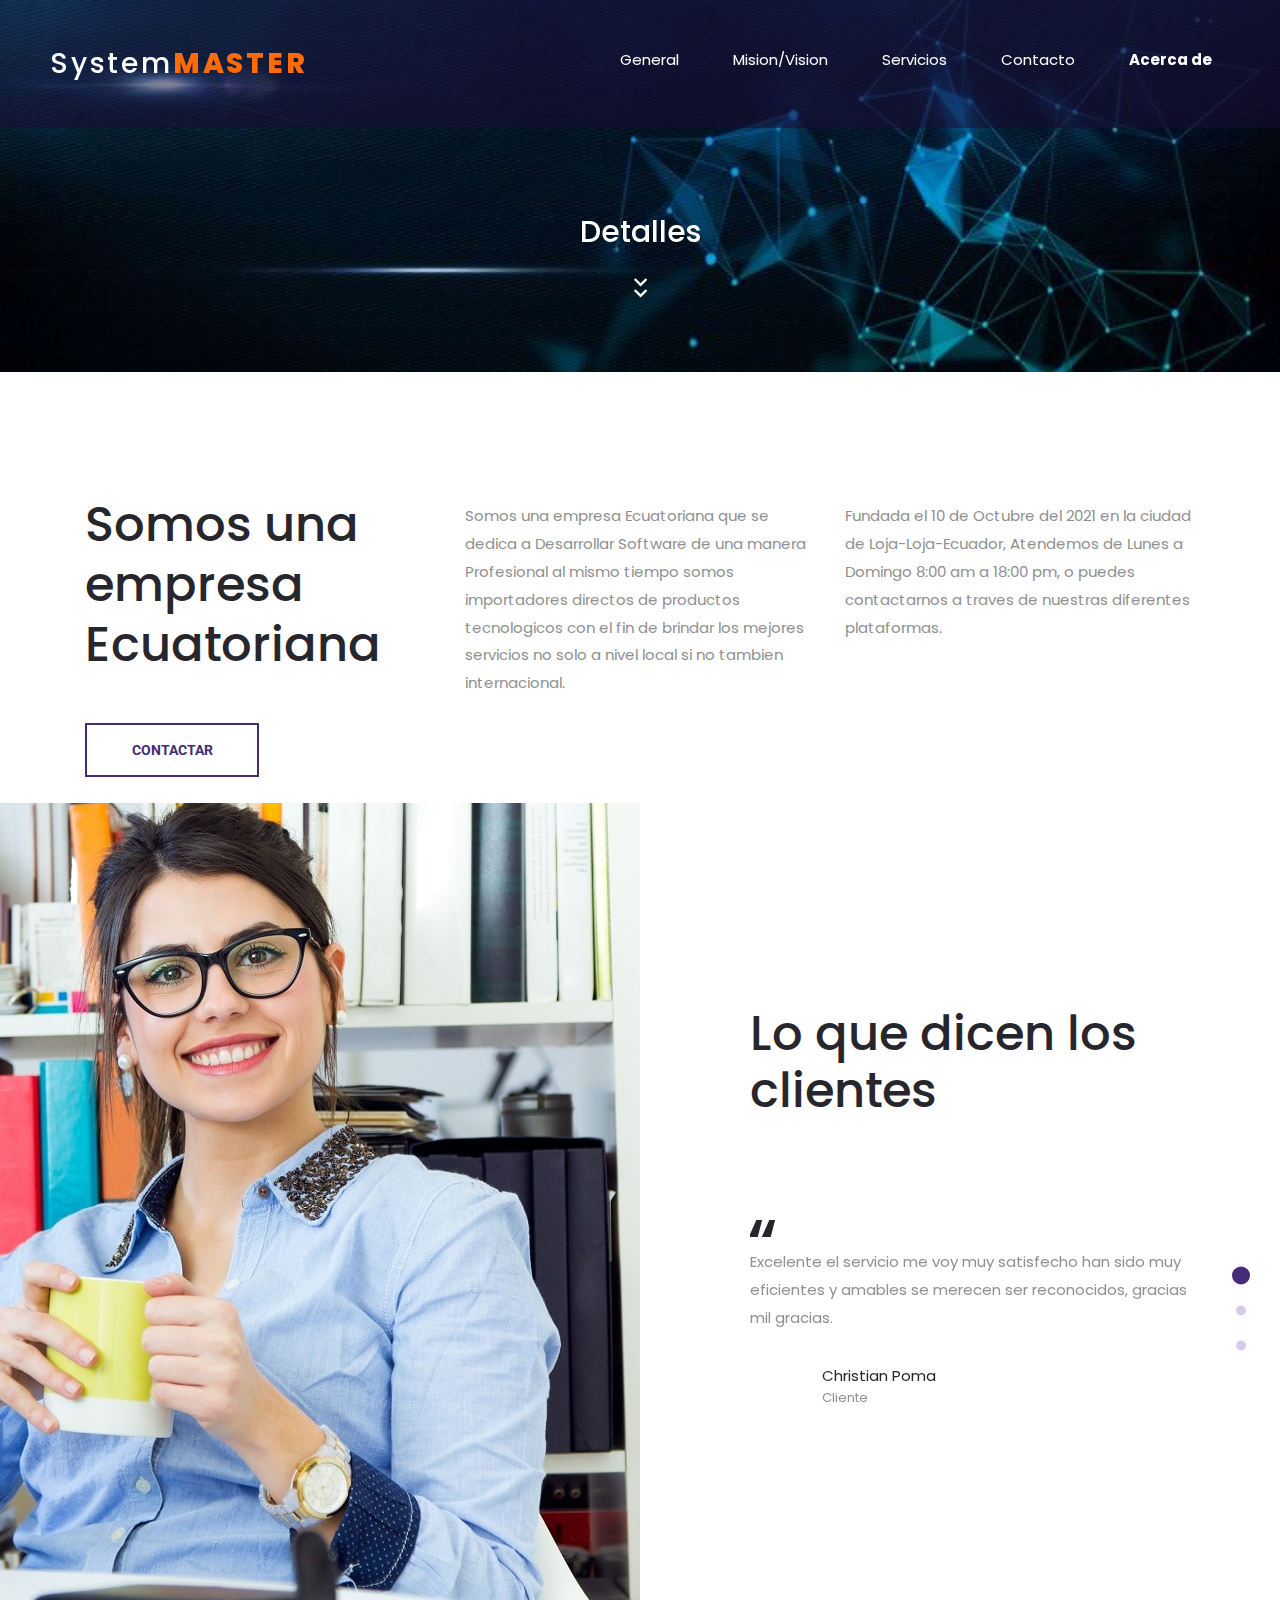
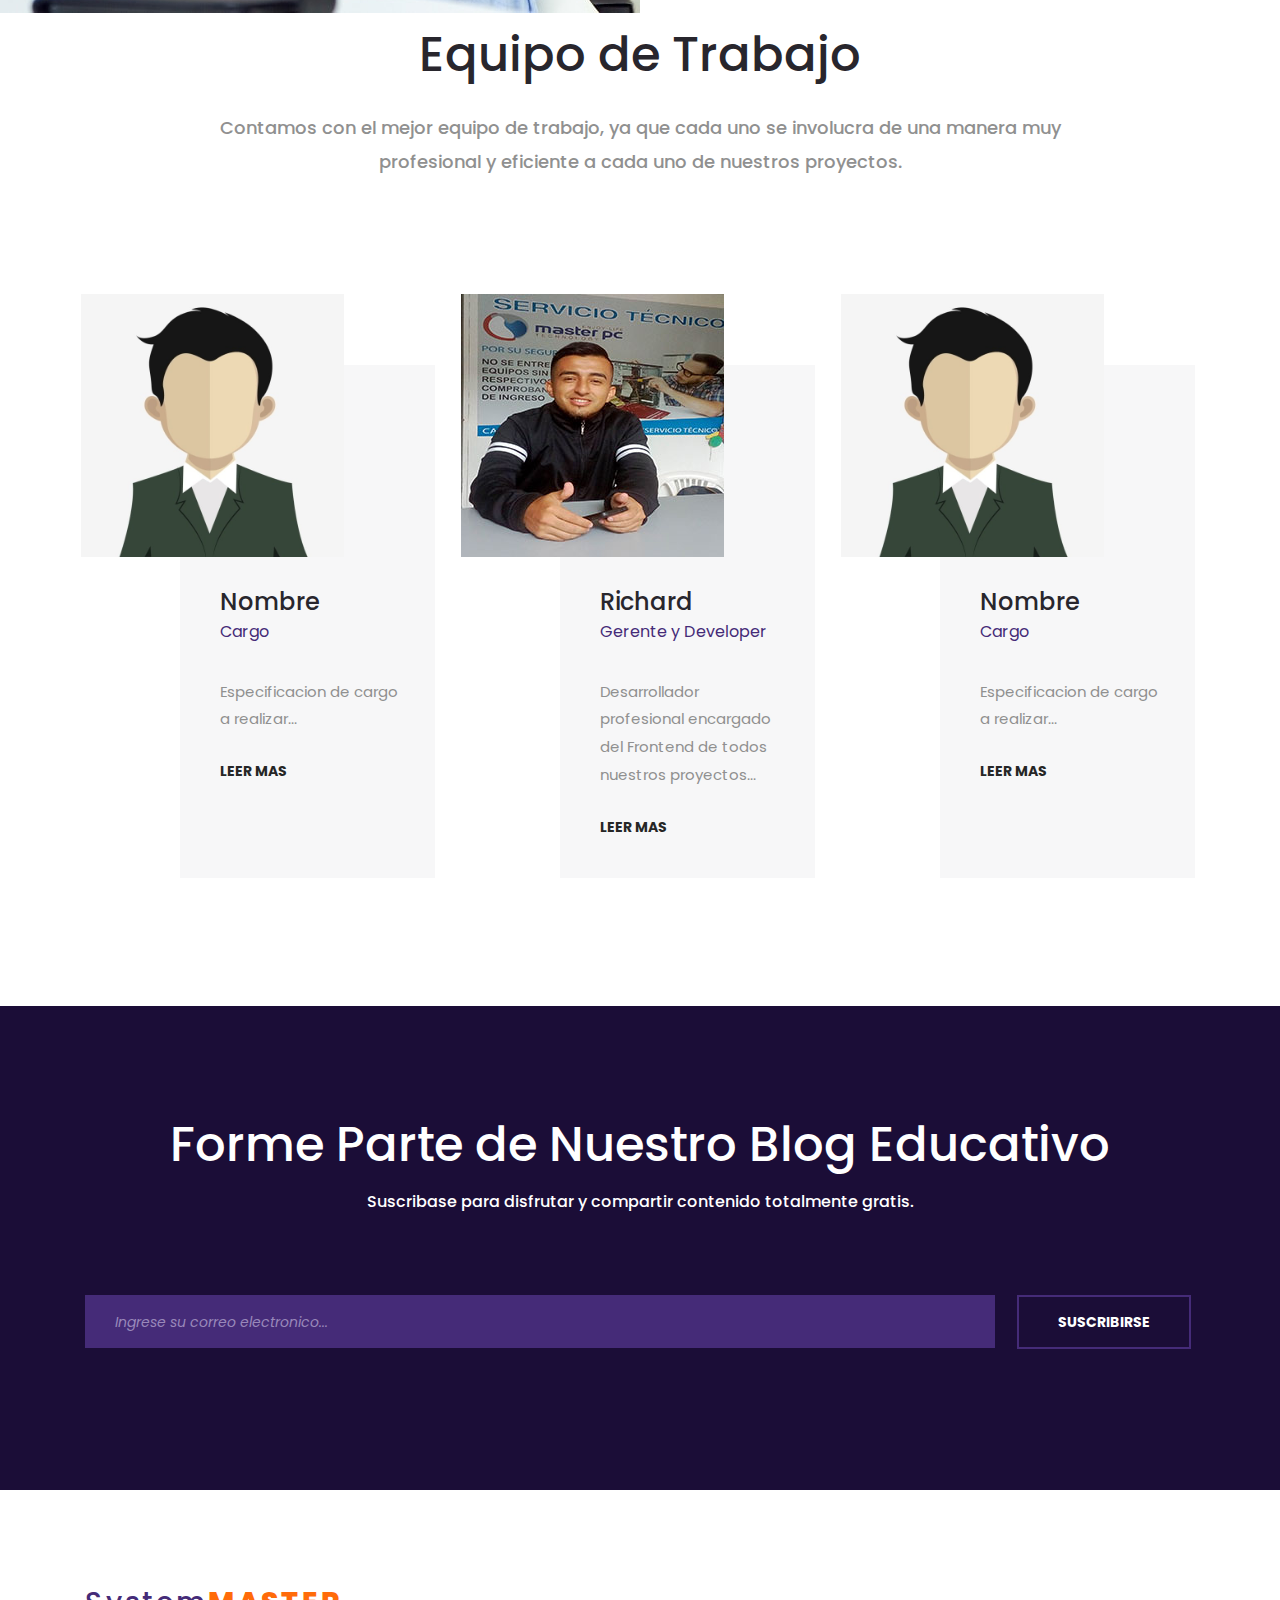
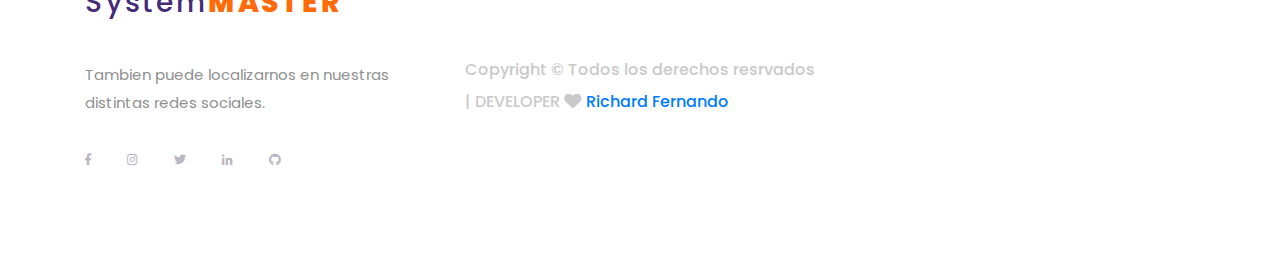
==== about.html @ 671b0fcb "Levantando el proyecto a GitHub" ====
<!DOCTYPE html>
<html lang="en">
<head>
<title>SystemMaster</title>
<meta charset="utf-8">
<meta http-equiv="X-UA-Compatible" content="IE=edge">
<meta name="description" content="SystemMaster">
<meta name="viewport" content="width=device-width, initial-scale=1">
<link rel="icon" type="image/png" href="images/iconoTitle.png" />
<link rel="stylesheet" type="text/css" href="librerias/bootstrap4/bootstrap.min.css">
<link href="plugins/fontawesome-free-5.0.1/css/fontawesome-all.css" rel="stylesheet" type="text/css">
<link rel="stylesheet" type="text/css" href="plugins/OwlCarousel2-2.2.1/owl.carousel.css">
<link rel="stylesheet" type="text/css" href="plugins/OwlCarousel2-2.2.1/owl.theme.default.css">
<link rel="stylesheet" type="text/css" href="plugins/OwlCarousel2-2.2.1/animate.css">
<link rel="stylesheet" type="text/css" href="plugins/slick-1.8.0/slick.css">
<link rel="stylesheet" type="text/css" href="css/about_styles.css">
<link rel="stylesheet" type="text/css" href="css/about_responsive.css">
</head>

<body>

<div class="super_container">
	
	<!-- Header -->

	<header class="header d-flex flex-row justify-content-end align-items-center trans_200">
		
		<!-- Logo -->
		<div class="logo mr-auto">
			<a href="#">System<span>Master</span></a>
		</div>

		<!-- Navigation -->
		<nav class="main_nav justify-self-end text-right">
			<ul>
				<li><a href="index.html">General</a></li>
				<li><a href="portfolio.html">Mision/Vision</a></li>
				<li><a href="services.html">Servicios</a></li>
				<li><a href="contact.html">Contacto</a></li>
				<li class="active"><a href="about.html">Acerca de</a></li>
			</ul>
		</nav>

		<!-- Hamburger -->
		<div class="hamburger_container bez_1">
			<i class="fas fa-bars trans_200"></i>
		</div>
		
	</header>

	<!-- Menu -->

	<div class="menu_container">
		<div class="menu menu_mm text-right">
			<div class="menu_close"><i class="far fa-times-circle trans_200"></i></div>
			<ul class="menu_mm">
				<li class="menu_mm"><a href="index.html">General</a></li>
				<li class="menu_mm"><a href="portfolio.html">Mision/Vision</a></li>
				<li class="menu_mm"><a href="services.html">Servicios</a></li>
				<li class="menu_mm"><a href="contact.html">Contacto</a></li>
				<li class="menu_mm active"><a href="about.html">Acerca de</a></li>
			</ul>
		</div>
	</div>

	<!-- Home -->

	<div class="home">
		<div class="home_background_container prlx_parent">
			<div class="home_background prlx" style="background-image:url(images/banner.jpg)"></div>
		</div>
		
		<div class="home_title">
			<h2>Detalles</h2>
			<div class="next_section_scroll">
				<div class="next_section nav_links" data-scroll-to=".icon_boxes">
					<i class="fas fa-chevron-down trans_200"></i>
					<i class="fas fa-chevron-down trans_200"></i>
				</div>
			</div>
		</div>
	
	</div>

	<!-- Icon Boxes -->

	<div class="icon_boxes">
		<div class="container">
			<div class="row">
				<div class="col-lg-4">
					<div class="icon_box_title">
						<h1>Somos una empresa Ecuatoriana</h1>
					</div>
					<div class="button icon_box_button trans_200">
						<a href="contact.html" class="trans_200">Contactar</a>
					</div>
				</div>

				<div class="col-lg-4 icon_box_col">

					<!-- Icon Box Item -->
					<div class="icon_box_paragraph">
						<p>Somos una empresa Ecuatoriana que se dedica a Desarrollar Software de una manera Profesional al mismo tiempo somos 
							importadores directos de productos tecnologicos con el fin de brindar los mejores servicios no solo a nivel
							local si no tambien internacional.</p>
					</div>

				</div>

				<div class="col-lg-4 icon_box_col">

					<!-- Icon Box Item -->
					<div class="icon_box_paragraph">
						<p>Fundada el 10 de Octubre del 2021 en la ciudad de Loja-Loja-Ecuador, Atendemos de Lunes a Domingo 8:00 am a 18:00 pm, 
							o puedes contactarnos a traves de nuestras diferentes plataformas.</p>
					</div>
					
				</div>
			</div>
		</div>
	</div>

	<!-- Vertical Slider Section -->

	<div class="v_slider_section">
		<div class="container fill_height">
			<div class="row fill_height">

				<div class="col-lg-6 v_slider_section_image">
					<div class="v_slider_image">
						<img src="images/Clientes.jpg" alt="">
					</div>
				</div>

				<div class="col-lg-5 offset-lg-1 v_slider_content d-flex flex-column justify-content-center">
					
					<!-- Testimonials Slider -->
					<div class="v_slider_title">
						<h1>Lo que dicen los clientes</h1>
					</div>

					<div class="v_slider_container">

						<!-- Vertical Slider -->
						<div class="v_slider">

							<!-- Vertical Slider Item -->
							<div class="v_slider_item">
								<span>“</span>
								<p>Excelente el servicio me voy muy satisfecho han sido muy eficientes y amables se merecen ser reconocidos, gracias mil gracias.</p>
								<div class="person d-flex flex-row">
									<div class="person_image">
										<img src="" alt="">
									</div>
									<div class="person_meta">
										<div class="person_name">Christian Poma</div>
										<div class="person_title">Cliente</div>
									</div>
								</div>
							</div>

							<!-- Vertical Slider Item -->
							<div class="v_slider_item">
								<span>“</span>
								<p>Muy buena la atencion les pongo un 10 ademas fueron muy rapidos en la entrega de mi software muchisimas gracias 
									y hasta una nueva oportunidad.</p>
								<div class="person d-flex flex-row">
									<div class="person_image">
										<img src="" alt="">
									</div>
									<div class="person_meta">
										<div class="person_name">Marco Antonio Villacis</div>
										<div class="person_title">Cliente</div>
									</div>
								</div>
							</div>

							<!-- Vertical Slider Item -->
							<div class="v_slider_item">
								<span>“</span>
								<p>Muy amables y super rapidos y sobre todo serios con gusto dejo este comentario ya que me voy my agradecido con su gerente propietario.</p>
								<div class="person d-flex flex-row">
									<div class="person_image">
										<img src="" alt="">
									</div>
									<div class="person_meta">
										<div class="person_name">Sebastian Ayora</div>
										<div class="person_title">Cliente</div>
									</div>
								</div>
							</div>
						</div>
					</div>
				</div>

			</div>
		</div>
	</div>

	<!-- Team -->

	<div class="team">
		<div class="container">
			<div class="row">
				<div class="col-lg-10 offset-lg-1 text-lg-center text-left team_title">
					<h1>Equipo de Trabajo</h1>
					<p>Contamos con el mejor equipo de trabajo, ya que cada uno se involucra de una manera muy profesional y eficiente a cada uno de nuestros proyectos.</p>
				</div>
			</div>
			<div class="row">
				
				<!-- Team Item -->
				<div class="col-xl-3 col-lg-4 offset-xl-1 team_col">
					<div class="team_container trans_200">
						<div class="team_member_image"><img src="images/integrantefaltante.jpg" alt=""></div>
						<div class="team_member_content">
							<div class="team_member_name">Nombre</div>
							<div class="team_member_title">Cargo</div>
							<p>Especificacion de cargo a realizar...</p>
							<div class="team_member_link"><a href="###">Leer Mas</a></div>
						</div>
					</div>
				</div>
				
				<!-- Team Item -->
				<div class="col-xl-3 col-lg-4 offset-xl-1 team_col">
					<div class="team_container trans_200">
						<div class="team_member_image"><img src="images/Gerente y Developer.jpg" alt="Richard"></div>
						<div class="team_member_content">
							<div class="team_member_name">Richard</div>
							<div class="team_member_title">Gerente y Developer</div>
							<p>Desarrollador profesional encargado del Frontend de todos nuestros proyectos...</p>
							<div class="team_member_link"><a href="https://blogrichardfernando.blogspot.com/p/blog-page.html" target="_blank">Leer Mas</a></div>
						</div>
					</div>
				</div>
				
				<!-- Team Item -->
				<div class="col-xl-3 col-lg-4 offset-xl-1 team_col">
					<div class="team_container trans_200">
						<div class="team_member_image"><img src="images/integrantefaltante.jpg" alt=""></div>
						<div class="team_member_content">
							<div class="team_member_name">Nombre</div>
							<div class="team_member_title">Cargo</div>
							<p>Especificacion de cargo a realizar...</p>
							<div class="team_member_link"><a href="###">Leer Mas</a></div>
						</div>
					</div>
				</div>
			</div>
		</div>
	</div>


	<!-- Newsletter -->

	<div class="newsletter">
		<div class="container">
			<div class="row">
				<div class="col text-lg-center text-left">
					<div class="newsletter_content">

						<!-- Newsletter Title -->
						<div class="newsletter_title">
							<h1>Forme Parte de Nuestro Blog Educativo</h1>
							<span>Suscribase para disfrutar y compartir contenido totalmente gratis.</span>
						</div>
						
						<!-- Newsletter Form -->
						<div class="newsletter_form_container">
							<form action="###">
								<div class="input-group">
									<input type="email" class="newsletter_email" placeholder="Ingrese su correo electronico..." required="required" data-error="Valid email address is required.">
									<button id="newsletter_form_submit" type="submit" class="button newsletter_submit_button trans_200" value="Submit">
										Suscribirse
									</button>
								</div>
									
							</form>
						</div>

					</div>
				</div>
			</div>
		</div>
	</div>
	<!-- Footer -->

	<footer class="footer">
		<div class="container">
			<div class="row">
				
				<div class="col-lg-4">

					<!-- Footer Intro -->
					<div class="footer_intro">

						<!-- Logo -->
						<div class="logo footer_logo">
							<a href="#">System<span>Master</span></a>
						</div>

						<p>Tambien puede localizarnos en nuestras distintas redes sociales.</p>
						
						<!-- Social -->
						<div class="footer_social">
							<ul>
								<li><a href="#"><i class="fab fa-facebook-f"></i></a></li>
								<li><a href="#"><i class="fab fa-instagram"></i></a></li>
								<li><a href="#"><i class="fab fa-twitter"></i></a></li>
								<li><a href="#"><i class="fab fa-linkedin-in"></i></a></li>
								<li><a href="#"><i class="fab fa-github"></i></a></li>
							</ul>
						</div>
					</div>

							<div class="row">
								<div class="col">
									<div class="footer_cr_2">
										Copyright &copy; Todos los derechos resrvados | DEVELOPER <i class="fa fa-heart" aria-hidden="true"></i> <a href="###">Richard Fernando</a>
									</div>
								</div>
							</div>
				</div>
				<div class="col-lg-4">				
					<!-- Copyright -->
					<div class="footer_cr">
						Copyright &copy; Todos los derechos resrvados | DEVELOPER <i class="fa fa-heart" aria-hidden="true"></i> <a href="###">Richard Fernando</a>
					</div>

				</div>
			</div>
		</div>
	</footer>


</div>

<script src="js/jquery-3.2.1.min.js"></script>
<script src="librerias/bootstrap4/popper.js"></script>
<script src="librerias/bootstrap4/bootstrap.min.js"></script>
<script src="plugins/greensock/TweenMax.min.js"></script>
<script src="plugins/greensock/TimelineMax.min.js"></script>
<script src="plugins/scrollmagic/ScrollMagic.min.js"></script>
<script src="plugins/greensock/animation.gsap.min.js"></script>
<script src="plugins/greensock/ScrollToPlugin.min.js"></script>
<script src="plugins/slick-1.8.0/slick.js"></script>
<script src="plugins/OwlCarousel2-2.2.1/owl.carousel.js"></script>
<script src="plugins/scrollTo/jquery.scrollTo.min.js"></script>
<script src="plugins/easing/easing.js"></script>
<script src="js/about_custom.js"></script>
</body>

</html>
---- css/about_styles.css ----
@charset "utf-8";
/* CSS Document */

/******************************

COLOR PALETTE




[Table of Contents]

1. Fonts
2. Body and some general stuff
3. Home
	3.1 Header
		3.1.1 Logo
		3.1.2 Main Navigation
		3.1.3 Search
		3.1.4 Hamburger
	3.2 Home Title
	3.3 Next Section Scroll
4. Menu
5. Icon Boxes
6. Vertical Slider Section
7. Team
8. Clients
9. Newsletter
10. Footer


******************************/

/***********
1. Fonts
***********/

@import url('https://fonts.googleapis.com/css?family=Poppins:300,400,500,600,700,800,900|Roboto:300,400,500,700,900');

/*********************************
2. Body and some general stuff
*********************************/

*
{
	margin: 0;
	padding: 0;
	-webkit-font-smoothing: antialiased;
	-webkit-text-shadow: rgba(0,0,0,.01) 0 0 1px;
	text-shadow: rgba(0,0,0,.01) 0 0 1px;
}
body
{
	font-family: 'Poppins', sans-serif;
	font-size: 15px;
	line-height: 2;
	font-weight: 400;
	background: #FFFFFF;
	color: #6e6e6e;
}
div
{
	display: block;
	position: relative;
	-webkit-box-sizing: border-box;
    -moz-box-sizing: border-box;
    box-sizing: border-box;
}
ul
{
	list-style: none;
	margin-bottom: 0px;
}
p
{
	font-family: 'Poppins', sans-serif;
	font-size: 15px;
	line-height: 1.86;
	font-weight: 400;
	color: #909090;
	-webkit-font-smoothing: antialiased;
	-webkit-text-shadow: rgba(0,0,0,.01) 0 0 1px;
	text-shadow: rgba(0,0,0,.01) 0 0 1px;
}
p a
{
	display: inline;
	position: relative;
	color: inherit;
	border-bottom: solid 1px #ffa07f;
	-webkit-transition: all 200ms ease;
	-moz-transition: all 200ms ease;
	-ms-transition: all 200ms ease;
	-o-transition: all 200ms ease;
	transition: all 200ms ease;
}
a, a:hover, a:visited, a:active, a:link
{
	text-decoration: none;
	-webkit-font-smoothing: antialiased;
	-webkit-text-shadow: rgba(0,0,0,.01) 0 0 1px;
	text-shadow: rgba(0,0,0,.01) 0 0 1px;
}
p a:active
{
	position: relative;
	color: #FF6347;
}
p a:hover
{
	color: #FFFFFF;
	background: #ffa07f;
}
p a:hover::after
{
	opacity: 0.2;
}
::selection
{
	background: #ffd9bf;
	color: #ff6b09;
}
p::selection
{
	background: #ffd9bf;
}
h1{font-size: 48px;}
h2{font-size: 24px;}
h3{font-size: 18px;}
h4{font-size: 14px;}
h5{font-size: 11px;}
h1, h2, h3, h4, h5, h6
{
	color: #28262d;
	-webkit-font-smoothing: antialiased;
	-webkit-text-shadow: rgba(0,0,0,.01) 0 0 1px;
	text-shadow: rgba(0,0,0,.01) 0 0 1px;
}
h1::selection, 
h2::selection, 
h3::selection, 
h4::selection, 
h5::selection, 
h6::selection
{
	
}
::-webkit-input-placeholder
{
	font-size: 14px !important;
	font-style: italic !important;
	font-weight: 400 !important;
	color: #9988ba !important;
}
:-moz-placeholder /* older Firefox*/
{
	font-size: 14px !important;
	font-style: italic !important;
	font-weight: 400 !important;
	color: #9988ba !important;
}
::-moz-placeholder /* Firefox 19+ */ 
{
	font-size: 14px !important;
	font-style: italic !important;
	font-weight: 400 !important;
	color: #9988ba !important;
} 
:-ms-input-placeholder
{ 
	font-size: 14px !important;
	font-style: italic !important;
	font-weight: 400 !important;
	color: #9988ba !important;
}
::input-placeholder
{
	font-size: 14px !important;
	font-style: italic !important;
	font-weight: 400 !important;
	color: #9988ba !important;
}
.form-control
{
	color: #db5246;
}
section
{
	display: block;
	position: relative;
	box-sizing: border-box;
}
.clear
{
	clear: both;
}
.clearfix::before, .clearfix::after
{
	content: "";
	display: table;
}
.clearfix::after
{
	clear: both;
}
.clearfix
{
	zoom: 1;
}
.float_left
{
	float: left;
}
.float_right
{
	float: right;
}
.trans_200
{
	-webkit-transition: all 200ms ease;
	-moz-transition: all 200ms ease;
	-ms-transition: all 200ms ease;
	-o-transition: all 200ms ease;
	transition: all 200ms ease;
}
.trans_300
{
	-webkit-transition: all 300ms ease;
	-moz-transition: all 300ms ease;
	-ms-transition: all 300ms ease;
	-o-transition: all 300ms ease;
	transition: all 300ms ease;
}
.trans_400
{
	-webkit-transition: all 400ms ease;
	-moz-transition: all 400ms ease;
	-ms-transition: all 400ms ease;
	-o-transition: all 400ms ease;
	transition: all 400ms ease;
}
.trans_500
{
	-webkit-transition: all 500ms ease;
	-moz-transition: all 500ms ease;
	-ms-transition: all 500ms ease;
	-o-transition: all 500ms ease;
	transition: all 500ms ease;
}
.bez_1
{
	-webkit-transition: all 0.3s cubic-bezier(0.7, 0, 0.3, 1);
	-moz-transition: all 0.3s cubic-bezier(0.7, 0, 0.3, 1);
	-ms-transition: all 0.3s cubic-bezier(0.7, 0, 0.3, 1);
	-o-transition: all 0.3s cubic-bezier(0.7, 0, 0.3, 1);
	transition: all 0.3s cubic-bezier(0.7, 0, 0.3, 1);
}
.fill_height
{
	height: 100%;
}
.super_container
{
	width: 100%;
	overflow: hidden;
}
.button
{
	display: inline-block;
	height: 54px;
	width: 174px;
	text-align: center;
	border: solid 2px #452b78;
	background: transparent;
}
.button a
{
	display: block;
	font-family: 'Roboto', sans-serif;
	font-size: 14px;
	font-weight: 700;
	line-height: 50px;
	text-transform: uppercase;
	color: #452b78;
}
.prlx_parent
{
	overflow: hidden;
}
.prlx
{
	height: 130% !important;
}

/*********************************
3. Home
*********************************/

.home
{
	width: 100%;
	height: 372px;
}
.home_background_container
{
	position: absolute;
	top: 0;
	left: 0;
	width: 100%;
	height: 100%;
}
.home_background
{
	width: 100%;
	height: 100%;
	background-repeat: no-repeat;
	background-size: cover;
	background-position: center center;
}

/*********************************
3.1 Header
*********************************/

.header
{
	position: fixed;
	top: 0;
	left: 0;
	width: 100%;
	height: 128px;
	background: rgba(27, 11, 51, 0.52);
	z-index: 10;
}
.header.scrolled
{
	height: 80px;
	background: rgba(27, 11, 51, 0.92);
}

/*********************************
3.1.1 Logo
*********************************/

.logo
{
	padding-left: 57px;
	flex-basis: 50%;
}
.logo a
{
	font-size: 36px;
	font-weight: 500;
	color: #fefefe;
	letter-spacing: 0.1em;
	line-height: 128px;
}
.logo a span
{
	font-weight: 800;
	color: #ff6b09;
	text-transform: uppercase;
}

/*********************************
3.1.2 Main Navigation
*********************************/

.main_nav
{
	flex-basis: 200%;
}
.main_nav ul
{
	display: inline-block;
	margin-right: 100px;
	-webkit-transform: translateY(-4px);
	-moz-transform: translateY(-4px);
	-ms-transform: translateY(-4px);
	-o-transform: translateY(-4px);
	transform: translateY(-4px);
}
.main_nav ul li
{
	display: inline-block;
	margin-right: 65px;
}
.main_nav ul li:last-child
{
	margin-right: 0px;
}
.main_nav ul li a
{
	display: block;
	font-size: 15px;
	font-weight: 400;
	line-height: 40.51px;
	color: #FFFFFF;
}
.main_nav ul li.active a
{
	font-weight: 700;
}

/*********************************
3.1.3 Search
*********************************/

.search
{
	display: inline-block;
	margin-right: 49px;
	width: 237px;
	height: 100%;
}
.search_content
{
	width: 100%;
	height: 100%;
}
.search_button
{
	width: 40px;
	height: 40px;
	background: transparent;
	cursor: pointer;
}
.search_button:active
{
	background: #301b54;
}
.search_form
{
	position: absolute;
	right: 0;
	top: 90px;
	width: 237px;
	height: 40px;
	visibility: hidden;
	opacity: 0;
}
.search_form.active
{
	top: 75px;
	visibility: visible;
	opacity: 1;
}
.search_input
{
	width: 100%;
	height: 100%;
	background: #FFFFFF;
	color: #1b0b32;
	padding-left: 20px;
	outline: none !important;
	border: none !important;
	box-shadow: 0px 8px 20px rgba(0,0,0,0.15);
}

/*********************************
3.1.4 Hamburger
*********************************/

.hamburger_container
{
	display: none;
	cursor: pointer;
	margin-right: 40px;
	flex-basis: 40px;
	text-align: right;
}
.hamburger_container i
{
	font-size: 24px;
	padding: 10px;
	color: #FFFFFF;
}
.hamburger_container:hover i
{
	color: #ff6b09;
}

/*********************************
3.2 Home Title
*********************************/

.home_title
{
	position: absolute;
	bottom: 61px;
	left: 50%;
	-webkit-transform: translateX(-50%);
	-moz-transform: translateX(-50%);
	-ms-transform: translateX(-50%);
	-o-transform: translateX(-50%);
	transform: translateX(-50%);
	text-align: center;
}
.home_title h2
{
	font-size: 30px;
	font-weight: 500;
	color: #FFFFFF;
	margin-bottom: 15px;
}

/*********************************
3.3 Next Section Scroll
*********************************/

.next_section_scroll
{
	cursor: pointer;
	z-index: 10;
	padding: 10px;
}
.next_section i
{
	display: block;
	color: #FFFFFF;
}
.next_section i:first-child
{
	margin-bottom: -4px;
}
.next_section_scroll:hover i
{
	color: #ff6b09;
}

/*********************************
4. Menu
*********************************/

.menu_container
{
	position: fixed;
	top: 0;
	right: -400px;
	width: 400px;
	height: 100vh;
	background: #FFFFFF;
	z-index: 11;
	opacity: 0;
	-webkit-transition: all 0.3s cubic-bezier(0.7, 0, 0.3, 1);
	-moz-transition: all 0.3s cubic-bezier(0.7, 0, 0.3, 1);
	-ms-transition: all 0.3s cubic-bezier(0.7, 0, 0.3, 1);
	-o-transition: all 0.3s cubic-bezier(0.7, 0, 0.3, 1);
	transition: all 0.3s cubic-bezier(0.7, 0, 0.3, 1);
}
.menu_container.active
{
	right: 0;
	opacity: 1;
}
.menu
{
	width: 100%;
	height: 100%;
}
.menu_close
{
	position: absolute;
	top: 50px;
	right: 30px;
	cursor: pointer;
}
.menu_close i
{
	font-size: 28px;
}
.menu_close:hover i
{
	color: #ff6b09;
}
.menu ul
{
	padding-top: 115px;
	padding-right: 50px;
}
.menu ul li
{
	position: relative;
}
.menu ul li::after
{
	display: block;
	position: absolute;
	top: 50%;
	-webkit-transform: translateY(-50%);
	-moz-transform: translateY(-50%);
	-ms-transform: translateY(-50%);
	-o-transform: translateY(-50%);
	transform: translateY(-50%);
	right: -10px;
	width: 5px;
	height: 5px;
	border-radius: 50%;
	background: #ff6b09;
	content: '';
}
.menu ul li.active a
{
	font-weight: 700;
}
.menu ul li a
{
	color: #000;
	-webkit-transition: all 200ms ease;
	-moz-transition: all 200ms ease;
	-ms-transition: all 200ms ease;
	-o-transition: all 200ms ease;
	transition: all 200ms ease;
}
.menu ul li a:hover
{
	color: #ff6b09;
}

/*********************************
5. Icon Boxes
*********************************/

.icon_boxes
{
	width: 100%;
	padding-top: 123px;
	padding-bottom: 129px;
}
.icon_box_title h1
{
	line-height: 1.25;
}
.icon_box_button
{
	margin-top: 40px;
}
.icon_box_button:hover
{
	background: #452b78;
}
.icon_box_button:hover a
{
	color: #FFFFFF;
}
.icon_box_col
{
	padding-top: 7px;
}
.icon_box_item
{
	margin-bottom: 63px;
}
.icon_box_item:last-child
{
	margin-bottom: 0px;
}
.icon_box_item h2
{
	margin-bottom: 21px;
}
.icon_box_item p
{
	margin-bottom: 0px;
}

/*********************************
6. Vertical Slider Section
*********************************/

.v_slider_section
{
	height: 604px;
}
.v_slider_image
{
	position: absolute;
	top: 50%;
	-webkit-transform: translateY(-50%);
	-moz-transform: translateY(-50%);
	-ms-transform: translateY(-50%);
	-o-transform: translateY(-50%);
	transform: translateY(-50%);
	right: 0;
}
.v_slider_title
{
	margin-bottom: 81px;
}
.v_slider_item
{
	border: none !important;
}
.v_slider_item span
{
	display: block;
	font-size: 72px;
	font-weight: 500;
	color: #28262d;
	line-height: 1;
	margin-bottom: -33px;
	margin-left: -3px;
}
.v_slider_item:focus
{
	outline: none !important;
	border: none !important;
}
.v_slider_item h1
{
	line-height: 52px;
}
.v_slider_item h1:last-of-type
{
	margin-bottom: 81px;
}
.person
{
	margin-top: 35px;
}
.person_image
{
	width: 44px;
	height: 44px;
}
.person_image img
{
	width: 100%;
}
.person_meta
{
	padding-left: 28px;
}
.person_name
{
	font-size: 15px;
	color: #28262d;
	margin-top: -5px;
	margin-bottom: -6px;
}
.person_title
{
	font-size: 13px;
	color: #909090;
}
.v_slider .slick-dots
{
	position: absolute;
	top: 50%;
	right: -145px;
	-webkit-transform: translateY(-50%);
	-moz-transform: translateY(-50%);
	-ms-transform: translateY(-50%);
	-o-transform: translateY(-50%);
	transform: translateY(-50%);
	display: -webkit-box;
	display: -moz-box;
	display: -ms-flexbox;
	display: -webkit-flex;
	display: flex;
	flex-direction: column;
	justify-content: space-around;
	align-items: center;
}
.v_slider .slick-dots
{
	width: 18px;
}
.v_slider .slick-dots li
{
	display: -webkit-box;
	display: -moz-box;
	display: -ms-flexbox;
	display: -webkit-flex;
	display: flex;
	flex-direction: column;
	justify-content: space-around;
	align-items: center;
	height: 35px;
}
.v_slider .slick-dots li.slick-active
{
	
}
.v_slider .slick-dots li button
{
	width: 10px;
	height: 10px;
	border-radius: 50%;
	border: none;
	text-indent: -9999px;
	cursor: pointer;
	background: #d6cbed;
	-webkit-transition: all 200ms ease;
	-moz-transition: all 200ms ease;
	-ms-transition: all 200ms ease;
	-o-transition: all 200ms ease;
	transition: all 200ms ease;
}
.v_slider .slick-dots li button:focus,
.v_slider .slick-dots li button:active
{
	outline: none !important;
	border: none !important;
}
.v_slider .slick-dots li.slick-active button
{
	width: 18px;
	height: 18px;
	background: #452b78;
}

/*********************************
7. Team
*********************************/

.team
{
	padding-top: 116px;
	padding-bottom: 128px;
}
.team_title
{
	margin-bottom: 186px;
}
.team_title h1
{
	margin-bottom: 27px;
}
.team_title p
{
	font-size: 18px;
	font-weight: 500;
	line-height: 1.888;
	margin-bottom: 0px;
}
.team_container
{
	height: 513px;
	background: #f7f7f8;
}
.team_container:hover
{
	background: #452b78;
}
.team_container:hover div,
.team_container:hover p,
.team_container:hover a
{
	color: #FFFFFF;
}
.team_member_image
{
	width: 263px;
	height: 263px;
}
.team_member_image img
{
	position: absolute;
	top: -71px;
	left: -99px;
	width: 100%;
	height: auto;
}
.team_member_content
{
	padding-left: 40px;
	padding-right: 30px;
	margin-top: -50px;
}
.team_member_name
{
	font-size: 24px;
	font-weight: 500;
	color: #28262d;
	margin-bottom: -10px;
}
.team_member_title
{
	font-size: 16px;
	font-weight: 400;
	color: #452b78;
	margin-bottom: 30px;
}
.team_container p
{
	margin-bottom: 23px;
}
.team_member_link a
{
	font-size: 14px;
	font-weight: 700;
	text-transform: uppercase;
	color: #262626;
}

/*********************************
8. Clients
*********************************/

.clients
{
	width: 100%;
	padding-bottom: 52px;
}
.clients_slider
{
	height: 187px;
}
.clients_item
{
	padding-left: 10%;
	padding-right: 10%;
}
.client_item_background
{
	display: -webkit-box;
	display: -moz-box;
	display: -ms-flexbox;
	display: -webkit-flex;
	display: flex;
	flex-direction: column;
	justify-content: center;
	align-items: center;
	height: 100%;
	margin: 0 auto;
}
.clients_item img
{
	margin: 0 auto;
}
.clients_item:hover .client_item_background
{
	background: #452b78;
}
.clients_item:hover img
{
	-webkit-filter: brightness(200%);
	filter: brightness(200%);
}
.owl-carousel .owl-item img
{
	width: auto !important;
}

/*********************************
9. Newsletter
*********************************/

.newsletter
{
	width: 100%;
	background: #1b0d37;
}
.newsletter_content
{
	padding-top: 110px;
	padding-bottom: 141px;
}
.newsletter_title
{

}
.newsletter_title h1
{
	color: #FFFFFF;
	margin-bottom: 13px;
}
.newsletter_title span
{
	font-size: 16px;
	font-weight: 500;
	color: #FFFFFF;
}
.newsletter_form_container
{
	text-align: left;
	margin-top: 77px;
}
.newsletter_email
{
	height: 53px;
	background: #452b78;
	border: none;
	padding-left: 30px;
	width: calc(100% - 174px - 26px);
	margin-right: 22px;
	color: #FFFFFF;
}
.newsletter_email:focus
{
	outline: none;
	border: none;
}
.newsletter_submit_button
{
	cursor: pointer;
	text-transform: uppercase;
	color: #FFFFFF;
	font-size: 14px;
	font-weight: 700;
}
.newsletter_submit_button:hover
{
	background: #452b78;
}
.newsletter_submit_button:focus
{
	outline: none;
	border: none;
}

/*********************************
10. Footer
*********************************/

.footer
{
	padding-top: 99px;
	padding-bottom: 82px;
}
.footer_logo
{
	padding-left: 0px;
	margin-bottom: 39px;
}
.footer_logo a
{
	color: #452b78;
	line-height: 1;
}
.footer_intro p
{
	margin-bottom: 0px;
}
.footer_social
{
	margin-top: 27px;
}
.footer_social ul
{
	display: inline-block;
	margin-left: -5px;
}
.footer_social ul li
{
	display: inline-block;
	margin-right: 22px;
}
.footer_social ul li a
{
	padding: 5px;
}
.footer_social ul li a i
{
	font-size: 12px;
	color: #bab6c3;
}
.footer_social ul li a:hover i
{
	color: #1b0d37;
}
.footer_cr
{
	font-size: 16px;
	font-weight: 500;
	color: #cacaca;
	margin-top: 65px;
}
.footer_cr_2
{
	display: none;
	font-size: 16px;
	font-weight: 500;
	color: #cacaca;
	margin-top: 65px;
}
.footer_col
{
	margin-bottom: 27px;
}
.footer_col:last-child
{
	margin-bottom: 0px;
}
.footer_col_title
{
	font-size: 18px;
	font-weight: 500;
	color: #28262d;
	margin-bottom: 9px;
}
.footer_col ul li
{
	margin-bottom: 4px;
}
.footer_col ul li a
{
	font-size: 16px;
	font-weight: 500;
	color: #909090;
	-webkit-transition: all 200ms ease;
	-moz-transition: all 200ms ease;
	-ms-transition: all 200ms ease;
	-o-transition: all 200ms ease;
	transition: all 200ms ease;
}
.footer_col ul li a:hover
{
	color: #28262d;
}
---- css/about_responsive.css ----
@charset "utf-8";
/* CSS Document */

/******************************

[Table of Contents]

1. 1600px
2. 1440px
3. 1280px
4. 1199px
5. 1024px
6. 991px
7. 959px
8. 880px
9. 768px
10. 767px
11. 539px
12. 479px
13. 400px

******************************/


@media only screen and (max-width: 1600px)
{
	
}

/************
2. 1440px
************/

@media only screen and (max-width: 1440px)
{
	.main_nav ul
	{
		margin-right: 80px;
	}
	.main_nav ul li
	{
		margin-right: 50px;
	}
	.v_slider .slick-dots
	{
		right: -55px;
	}
}

/************
3. 1380px
************/

@media only screen and (max-width: 1380px)
{
	
}

/************
3. 1280px
************/

@media only screen and (max-width: 1280px)
{
	.hero_side_text_container
	{
		display: none;
	}
	.logo
	{
		padding-left: 50px;
	}
	.logo a
	{
		font-size: 28px;
	}
	.search
	{
		width: auto;
		margin-right: 40px;
	}
	.main_nav ul
	{
		margin-right: 68px;
	}
	.hero_slider_nav_right
	{
		display: block;
	}
	.next_section_scroll
	{
		display: block;
	}
	.footer_logo
	{
		padding-left: 0px;
	}
}

/************
4. 1199px
************/

@media only screen and (max-width: 1199px)
{
	.team_container
	{
		height: auto;
		padding-bottom: 38px;
	}
	.team_title
	{
		margin-bottom: 115px;
	}
	.team_member_image
	{
		width: 100%;
		height: auto;
	}
	.team_member_image img
	{
		position: relative;
		top: auto;
		left: auto;
	}
	.team_member_content
	{
		margin-top: 20px;
	}
}

/************
4. 1100px
************/

@media only screen and (max-width: 1100px)
{
	.v_slider .slick-dots
	{
		right: -15px;
	}
}

/************
5. 1024px
************/

@media only screen and (max-width: 1024px)
{
	
}

/************
6. 991px
************/

@media only screen and (max-width: 991px)
{
	.main_nav
	{
		display: none;
	}
	.icon_box_col:first-child
	{
		padding-top: 0px;
		margin-top: 63px;
	}
	.icon_box_button
	{
		margin-bottom: 30px;
	}
	.hamburger_container
	{
		display: inline-block;
	}
	.v_slider_section
	{
		height: auto;
		padding-top: 0px;
	}
	.v_slider .slick-dots
	{
		right: 0px;
	}
	.v_slider_item
	{
		padding-right: 100px;
	}
	.v_slider_image
	{
		position: relative;
		top: auto;
		-webkit-transform: transform: none;
		-moz-transform: transform: none;
		-ms-transform: transform: none;
		-o-transform: transform: none;
		transform: none;
		right: auto;
	}
	.v_slider_image img
	{
		width: 100%;
	}
	.v_slider_content
	{
		margin-top: 86px;
	}
	.team_title
	{
		margin-bottom: 105px;
	}
	.team_container
	{
		margin-bottom: 60px;
	}
	.team_member_image
	{
		width: 263px;
		height: auto;
	}
	.team_col:last-child .team_container
	{
		margin-bottom: 0px;
	}
	.newsletter_form_container
	{
		text-align: left;
		margin-top: 41px;
	}
	.footer_social
	{
		margin-bottom: 60px;
	}
	.footer_cr
	{
		display: none;
	}
	.footer_cr_2
	{
		display: block;
	}
}

/************
7. 959px
************/

@media only screen and (max-width: 959px)
{
	
}

/************
8. 880px
************/

@media only screen and (max-width: 880px)
{
	
}

/************
9. 768px
************/

@media only screen and (max-width: 768px)
{
	
}

/************
10. 767px
************/

@media only screen and (max-width: 767px)
{
	h1
	{
		font-size: 36px;
	}
	.logo
	{
		padding-left: 30px;
	}
	.v_slider_item h1
	{
		line-height: 1.083;
	}
	.v_slider_item h1:last-of-type
	{
		margin-bottom: 63px;
	}
	.person
	{
		margin-top: 52px;
	}
}

/************
11. 575px
************/

@media only screen and (max-width: 575px)
{
	.logo
	{
		padding-left: 15px;
	}
	.hamburger_container
	{
		margin-right: 5px;
	}
	.v_slider_item
	{
		padding-right: 0px;
	}
	.newsletter_email
	{
		padding-left: 15px;
	}
	.footer_col ul li a
	{
		font-size: 14px;
	}
	.footer_cr_2
	{
		font-size: 14px;
	}
}

/************
11. 539px
************/

@media only screen and (max-width: 539px)
{
	
}

/************
12. 480px
************/

@media only screen and (max-width: 480px)
{
	h1{font-size: 24px;}
	h2{font-size: 20px;}
	p{font-size: 13px;}
	.header
	{
		height: 68px;
	}
	.header.scrolled
	{
		height: 50px;
		background: rgba(27, 11, 51, 0.92);
	}
	.logo a
	{
		font-size: 18px;
	}
	.button
	{
		height: 40px;
		width: 140px;
		font-size: 11px;
		line-height: 37px;
	}
	.button a
	{
		font-size: 11px;
		line-height: 37px;
	}
	.icon_box_col
	{
		margin-top: 43px;
	}
	.icon_box_item
	{
		margin-bottom: 43px;
	}
	.icon_box_button
	{
		margin-top: 22px;
		margin-bottom: 20px;
	}
	.v_slider_item h1:last-of-type
	{
		margin-bottom: 40px;
	}
	.section_title span
	{
		font-size: 14px;
		margin-top: 22px;
	}
	.person_name
	{
		font-size: 13px;
	}
	.person_title
	{
		font-size: 11px;
	}
	.team_member_content
	{
		padding-left: 15px;
		padding-right: 15px;
	}
	.team_title p
	{
		font-size: 16px;
	}
	.team_member_name
	{
		font-size: 20px;
	}
	.team_member_title
	{
		font-size: 15px;
		margin-bottom: 14px;
	}
	.team_container p
	{
		margin-bottom: 13px;
	}
	.team_member_link a
	{
		font-size: 12px;
	}
	.newsletter_email
	{
		height: 40px;
		width: calc(100% - 140px - 26px);
	}
	.newsletter_submit_button
	{
		vertical-align: middle;
	}
	.newsletter_content
	{
		padding-bottom: 121px;
	}
	.newsletter_title h1
	{
		margin-bottom: 17px;
	}
	.newsletter_title span
	{
		display: block;
		font-size: 14px;
		line-height: 1.7;
	}
}

/************
13. 479px
************/

@media only screen and (max-width: 479px)
{
	
}

/************
14. 400px
************/

@media only screen and (max-width: 400px)
{
	
}
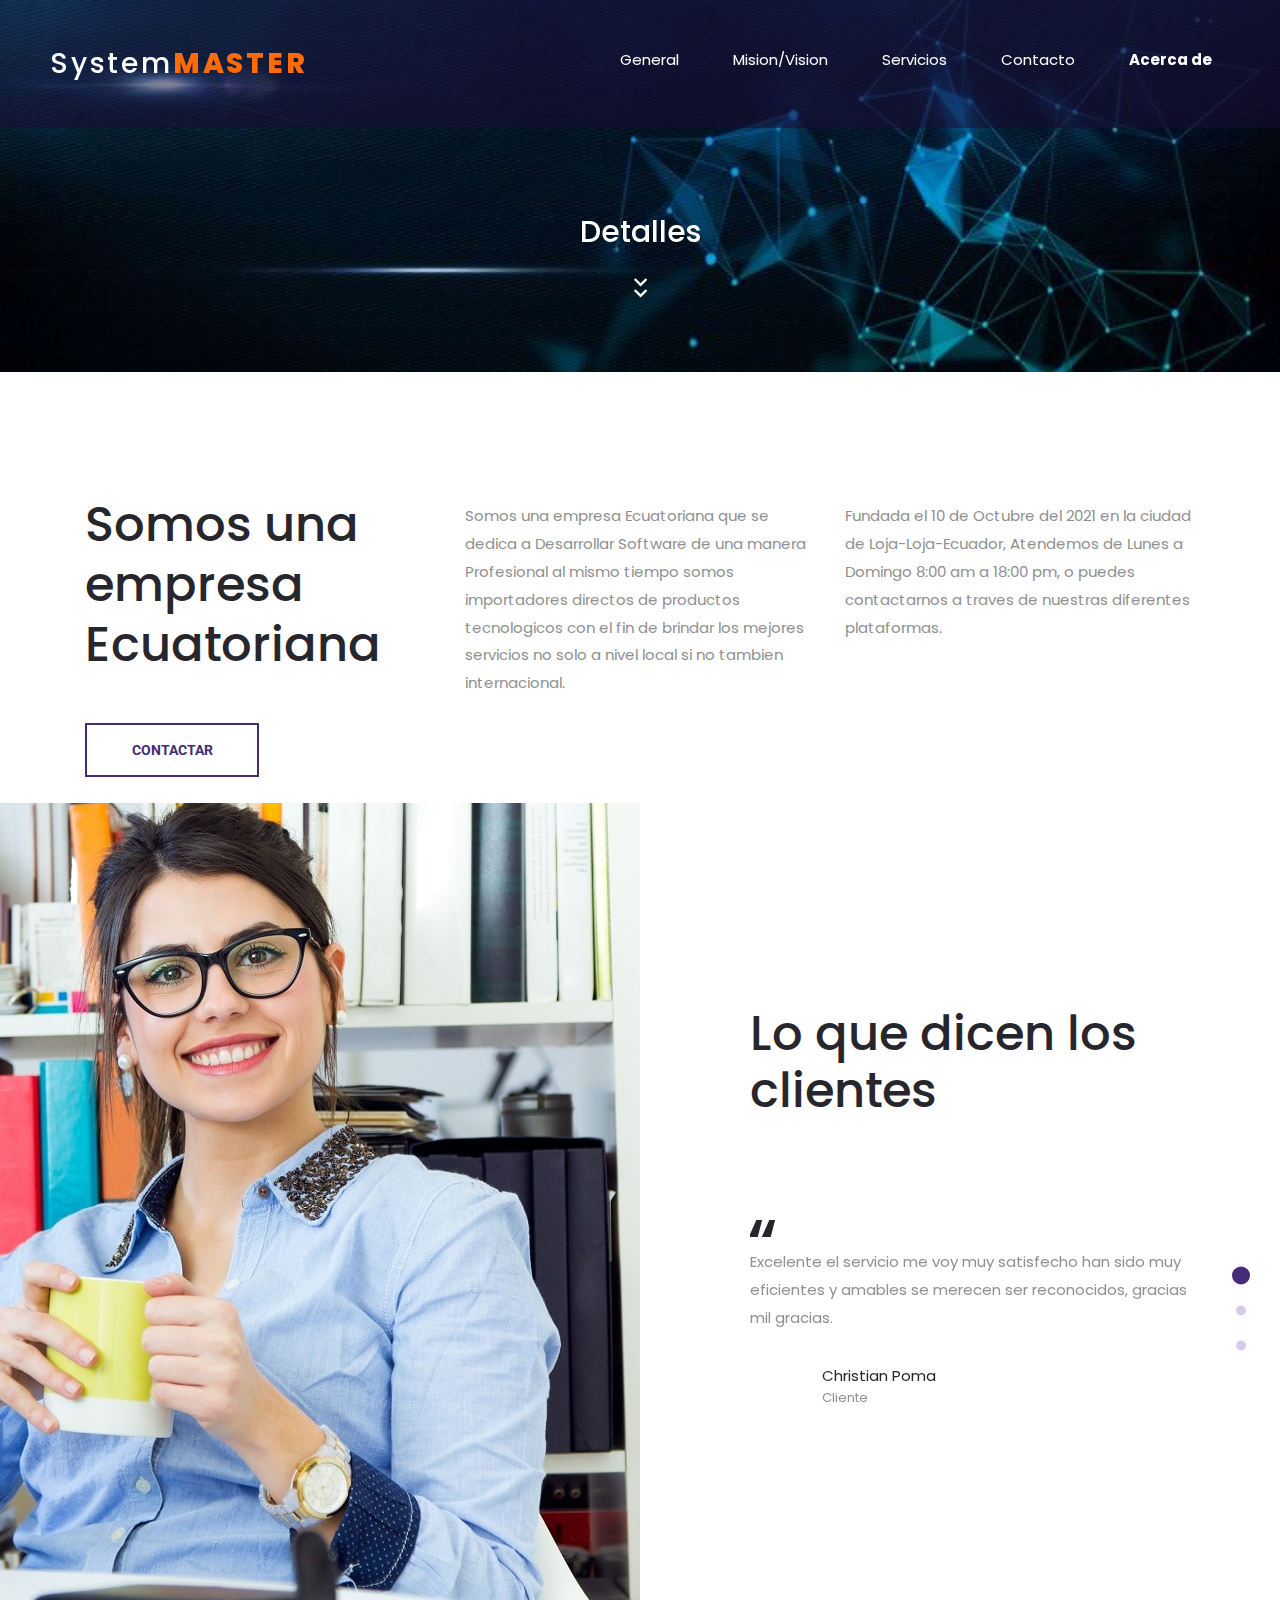
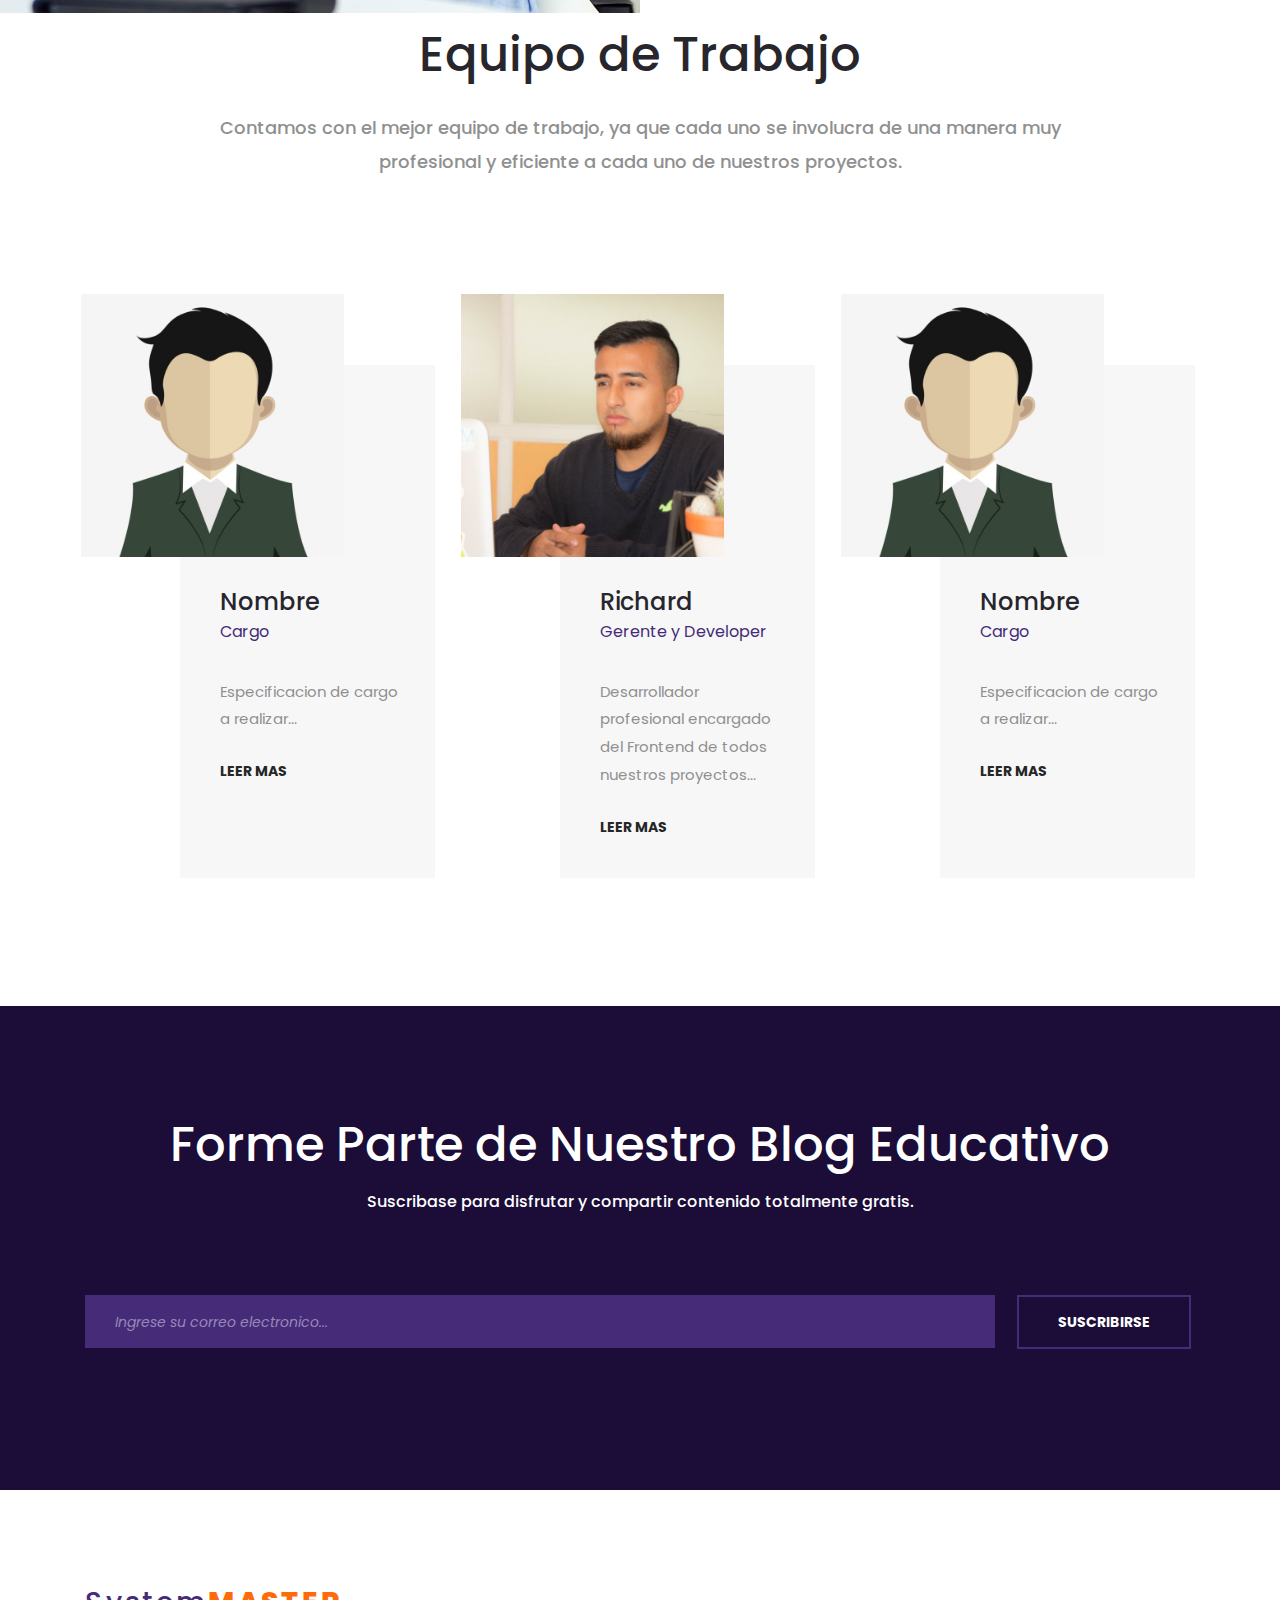
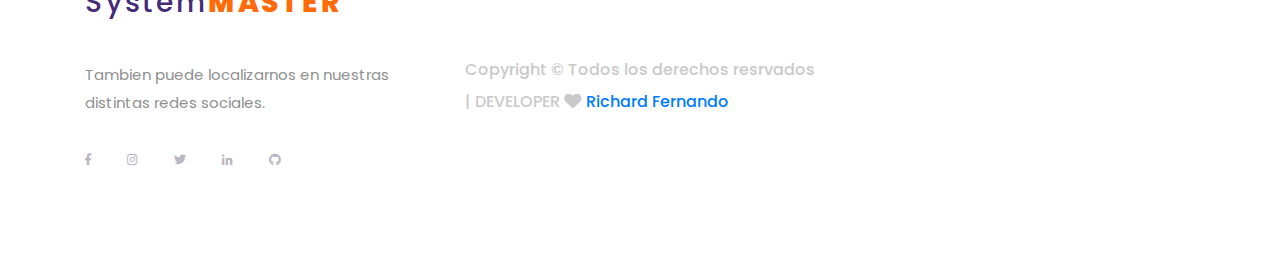
==== commit 9b49d5df: "Agregando Slider e Imagen" ====
--- a/about.html
+++ b/about.html
@@ -225,7 +225,7 @@
 				<!-- Team Item -->
 				<div class="col-xl-3 col-lg-4 offset-xl-1 team_col">
 					<div class="team_container trans_200">
-						<div class="team_member_image"><img src="images/Gerente y Developer.jpg" alt="Richard"></div>
+						<div class="team_member_image"><img src="images/GTECH.jpg" alt="Richard"></div>
 						<div class="team_member_content">
 							<div class="team_member_name">Richard</div>
 							<div class="team_member_title">Gerente y Developer</div>
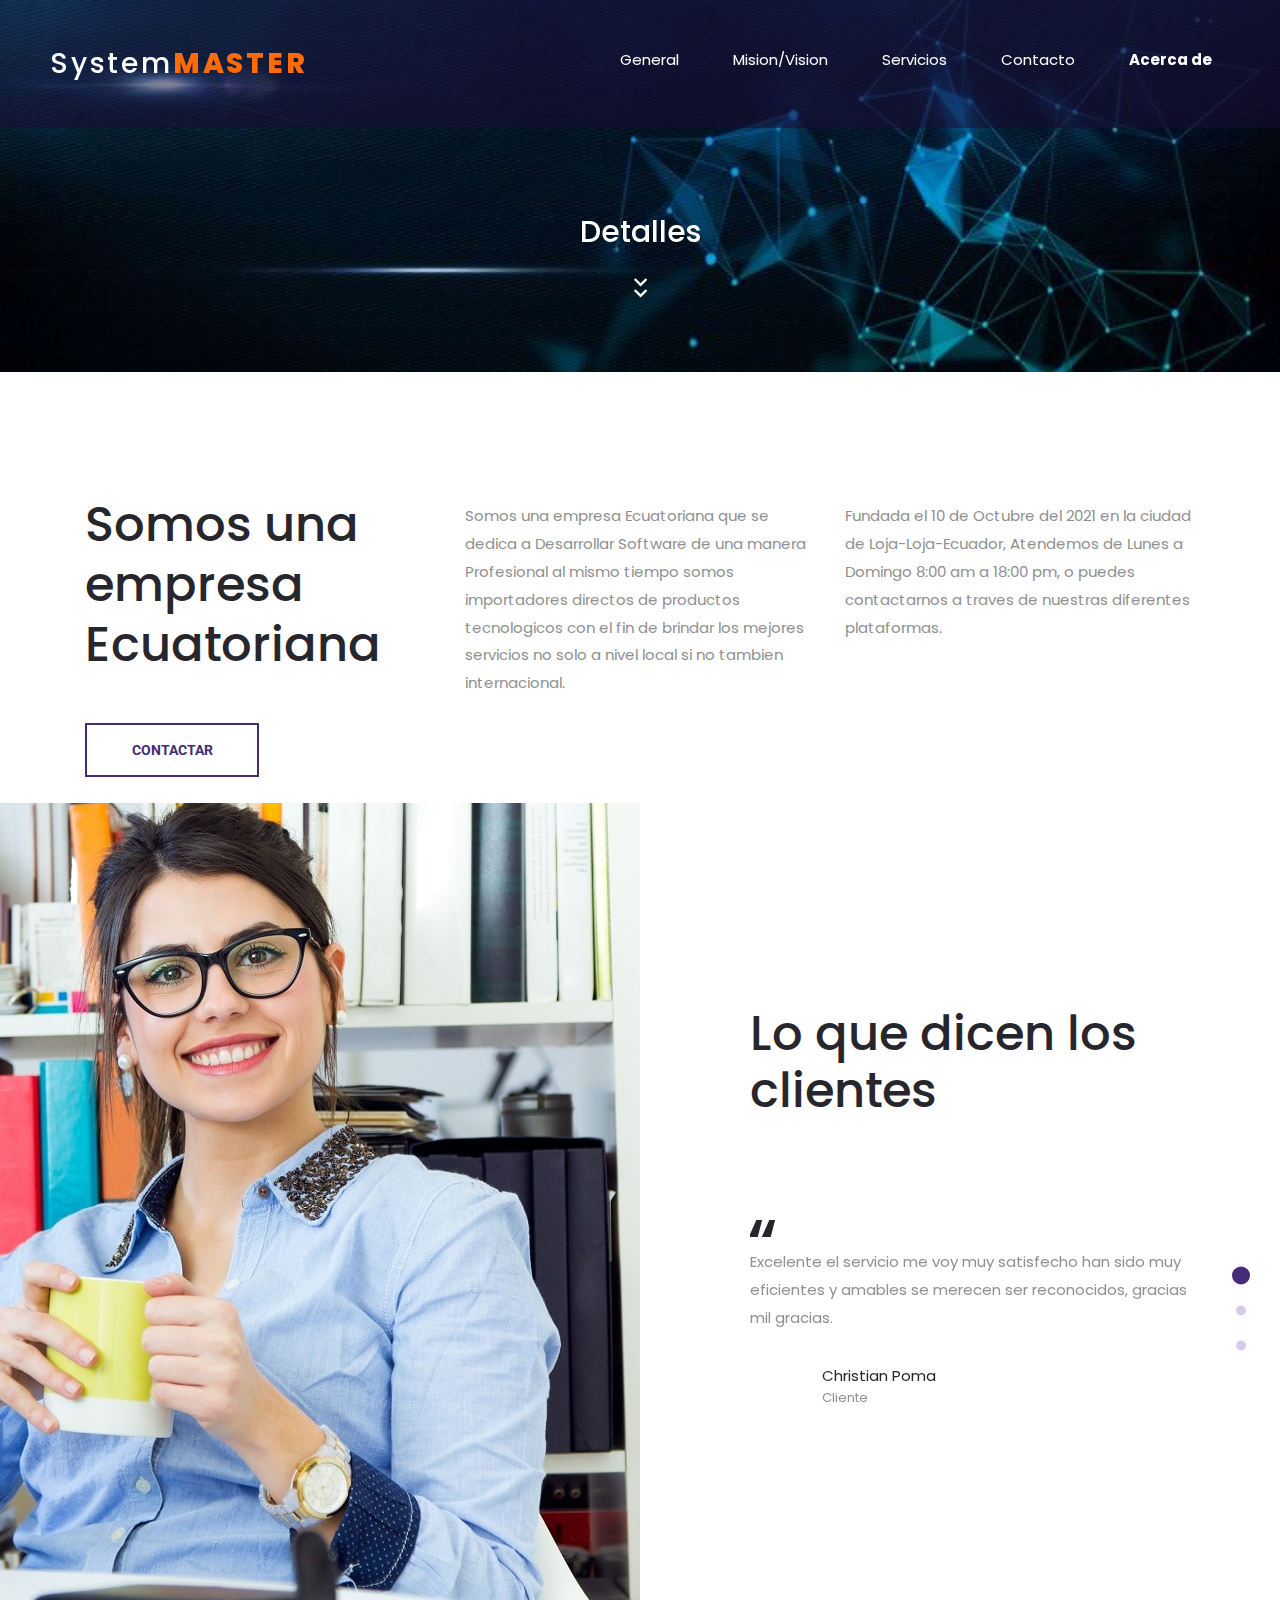
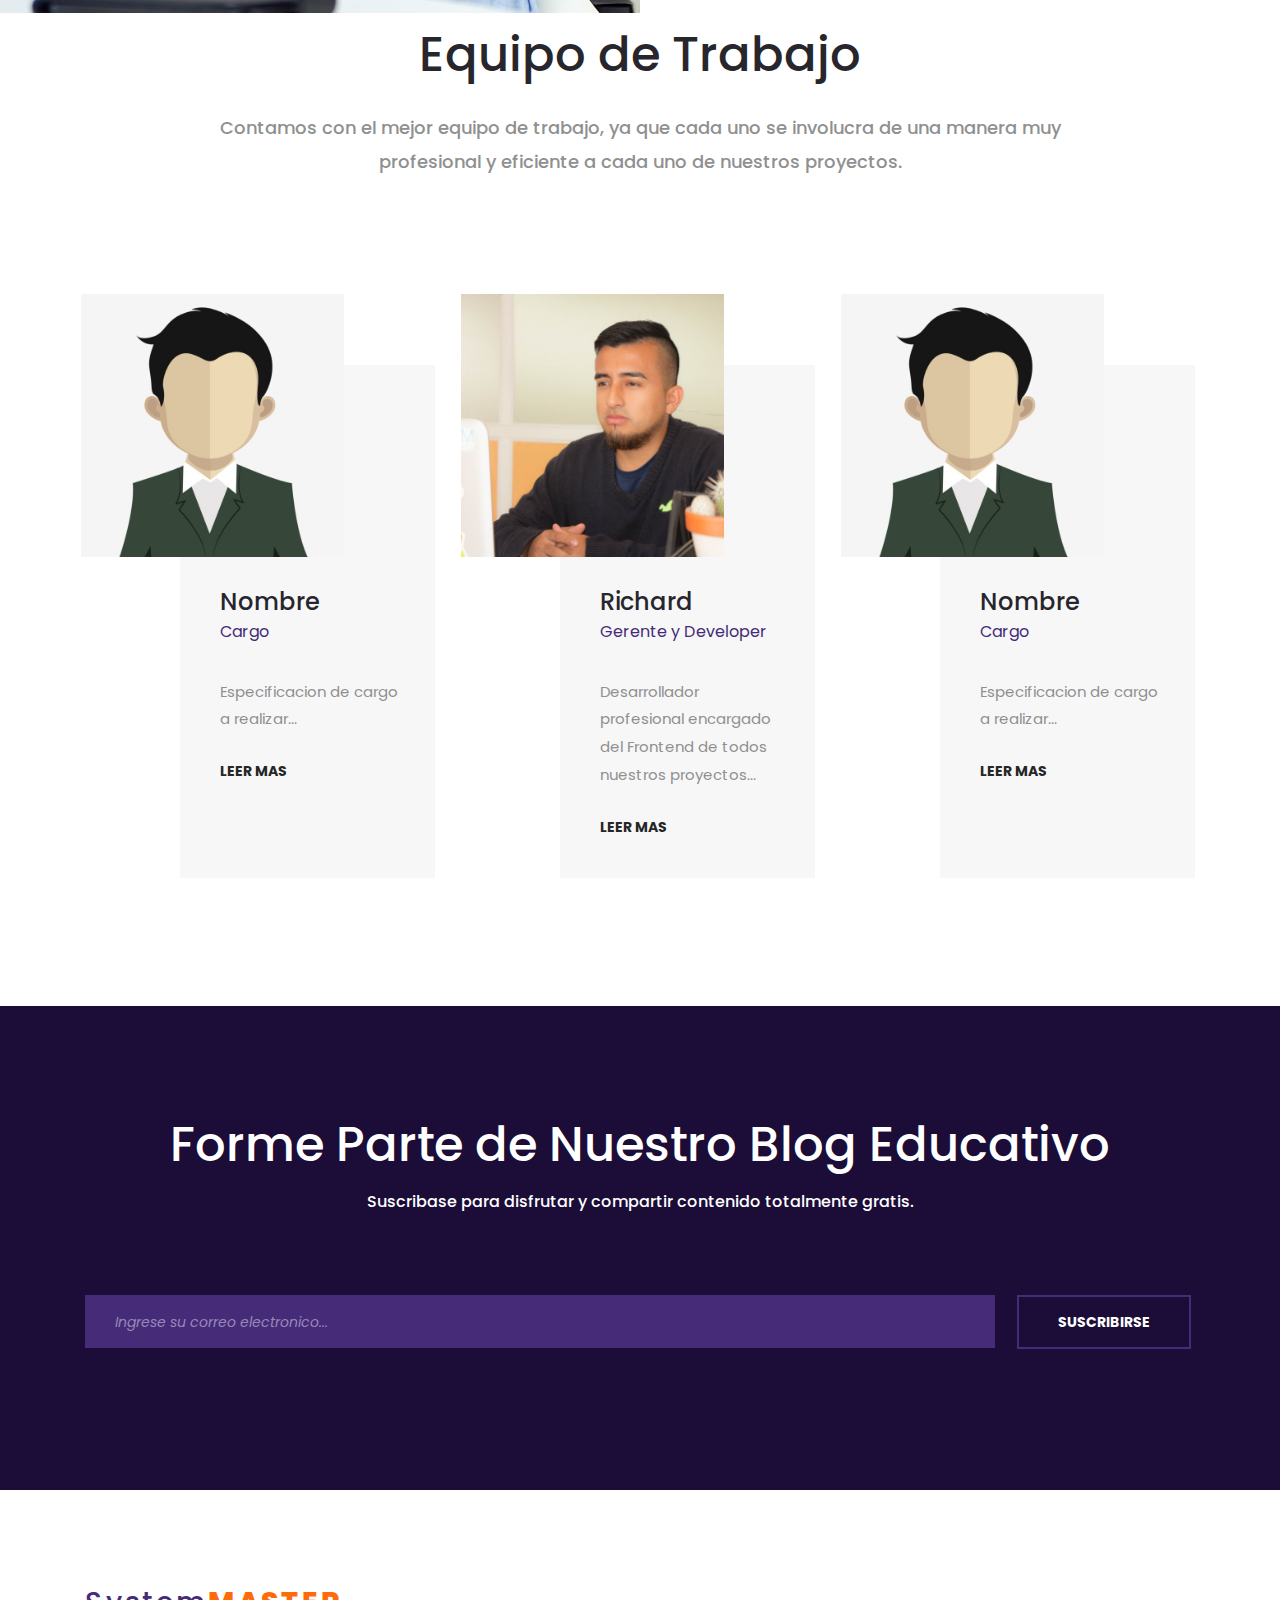
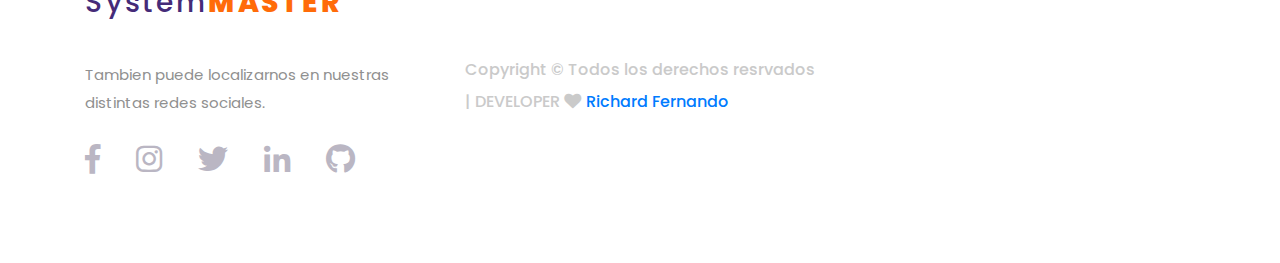
==== commit 648ea9dd: "Enlazando paginas" ====
--- a/about.html
+++ b/about.html
@@ -305,11 +305,11 @@
 						<!-- Social -->
 						<div class="footer_social">
 							<ul>
-								<li><a href="#"><i class="fab fa-facebook-f"></i></a></li>
-								<li><a href="#"><i class="fab fa-instagram"></i></a></li>
-								<li><a href="#"><i class="fab fa-twitter"></i></a></li>
-								<li><a href="#"><i class="fab fa-linkedin-in"></i></a></li>
-								<li><a href="#"><i class="fab fa-github"></i></a></li>
+								<li><a href="https://www.facebook.com/richard.jimenez.1800"><i class="fab fa-facebook-f"></i></a></li>
+								<li><a href="https://www.instagram.com/richard_f_j_/"><i class="fab fa-instagram"></i></a></li>
+								<li><a href="https://twitter.com/Richard6_10"><i class="fab fa-twitter"></i></a></li>
+								<li><a href="https://www.linkedin.com/in/richard-jimenez-5137491a5/"><i class="fab fa-linkedin-in"></i></a></li>
+								<li><a href="https://github.com/SystemMasterPro"><i class="fab fa-github"></i></a></li>
 							</ul>
 						</div>
 					</div>
--- a/css/about_styles.css
+++ b/css/about_styles.css
@@ -1053,7 +1053,7 @@
 }
 .footer_social ul li a i
 {
-	font-size: 12px;
+	font-size: 30px;
 	color: #bab6c3;
 }
 .footer_social ul li a:hover i
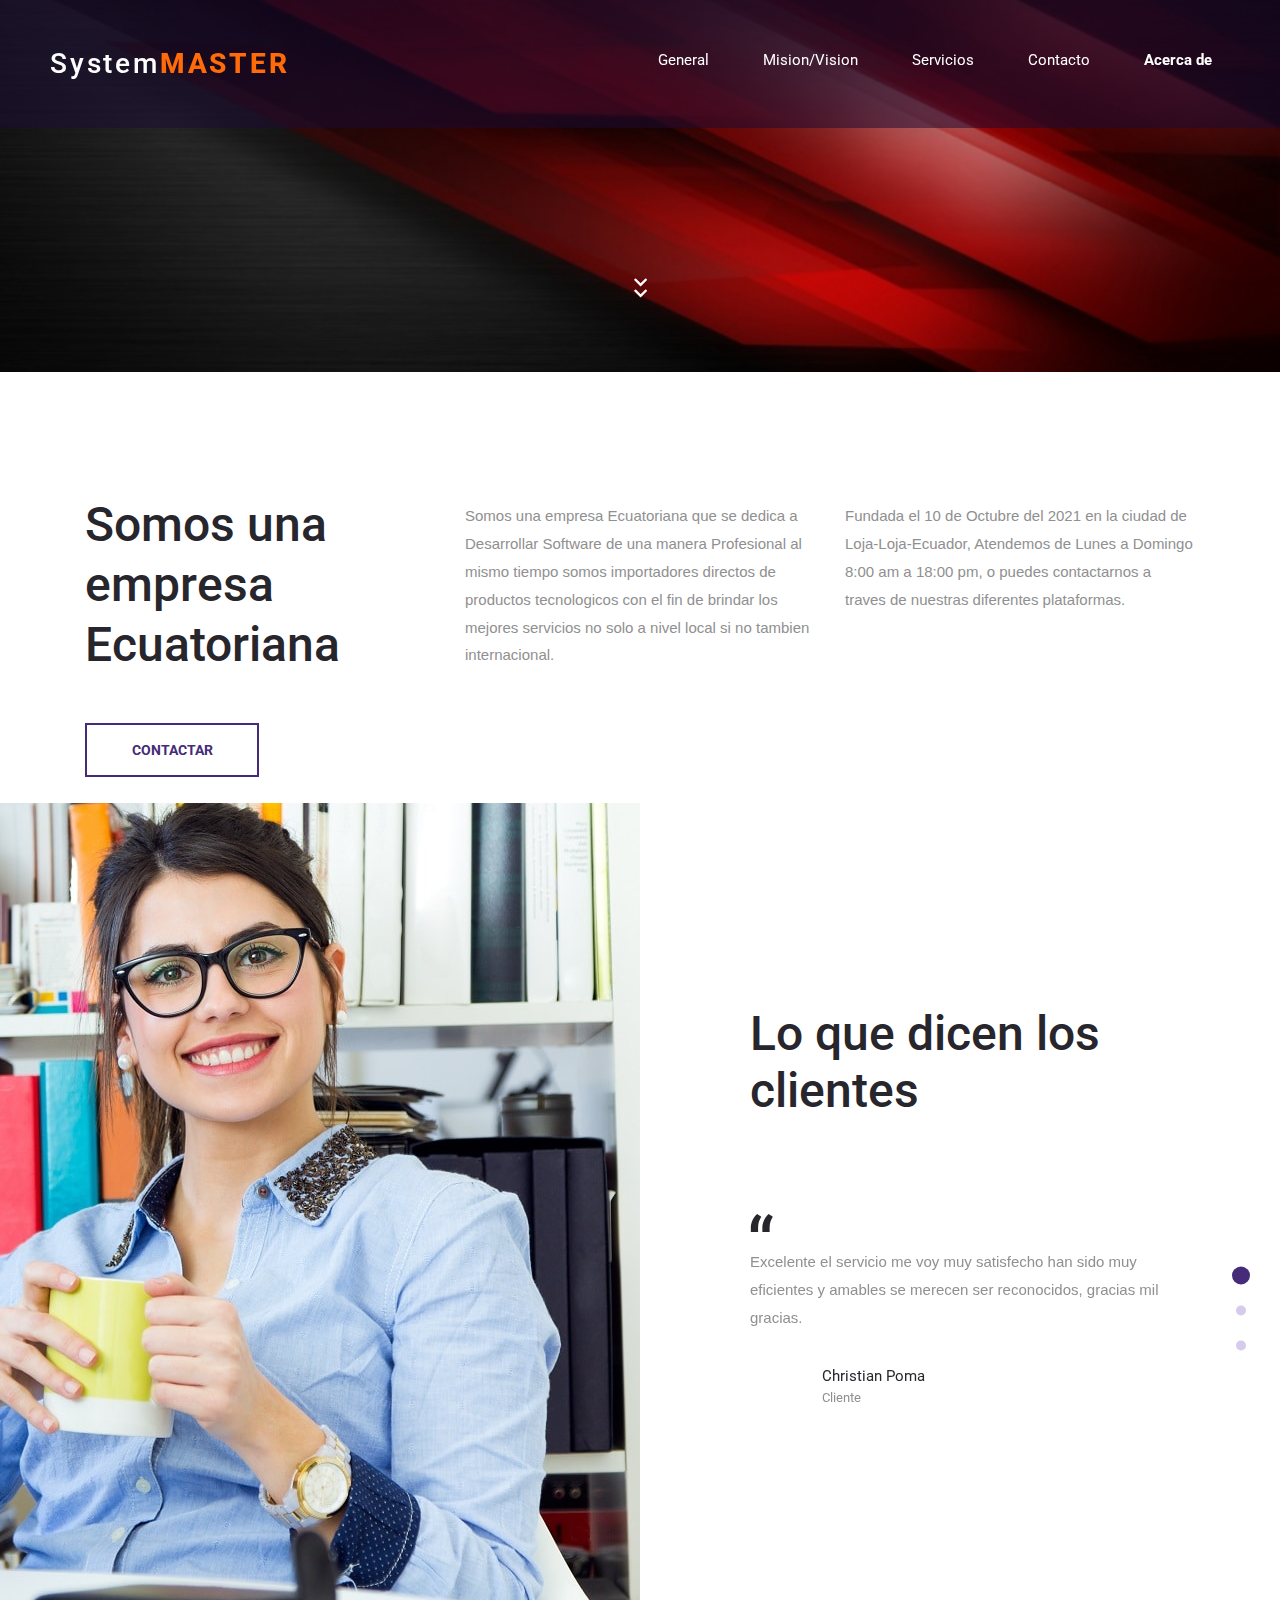
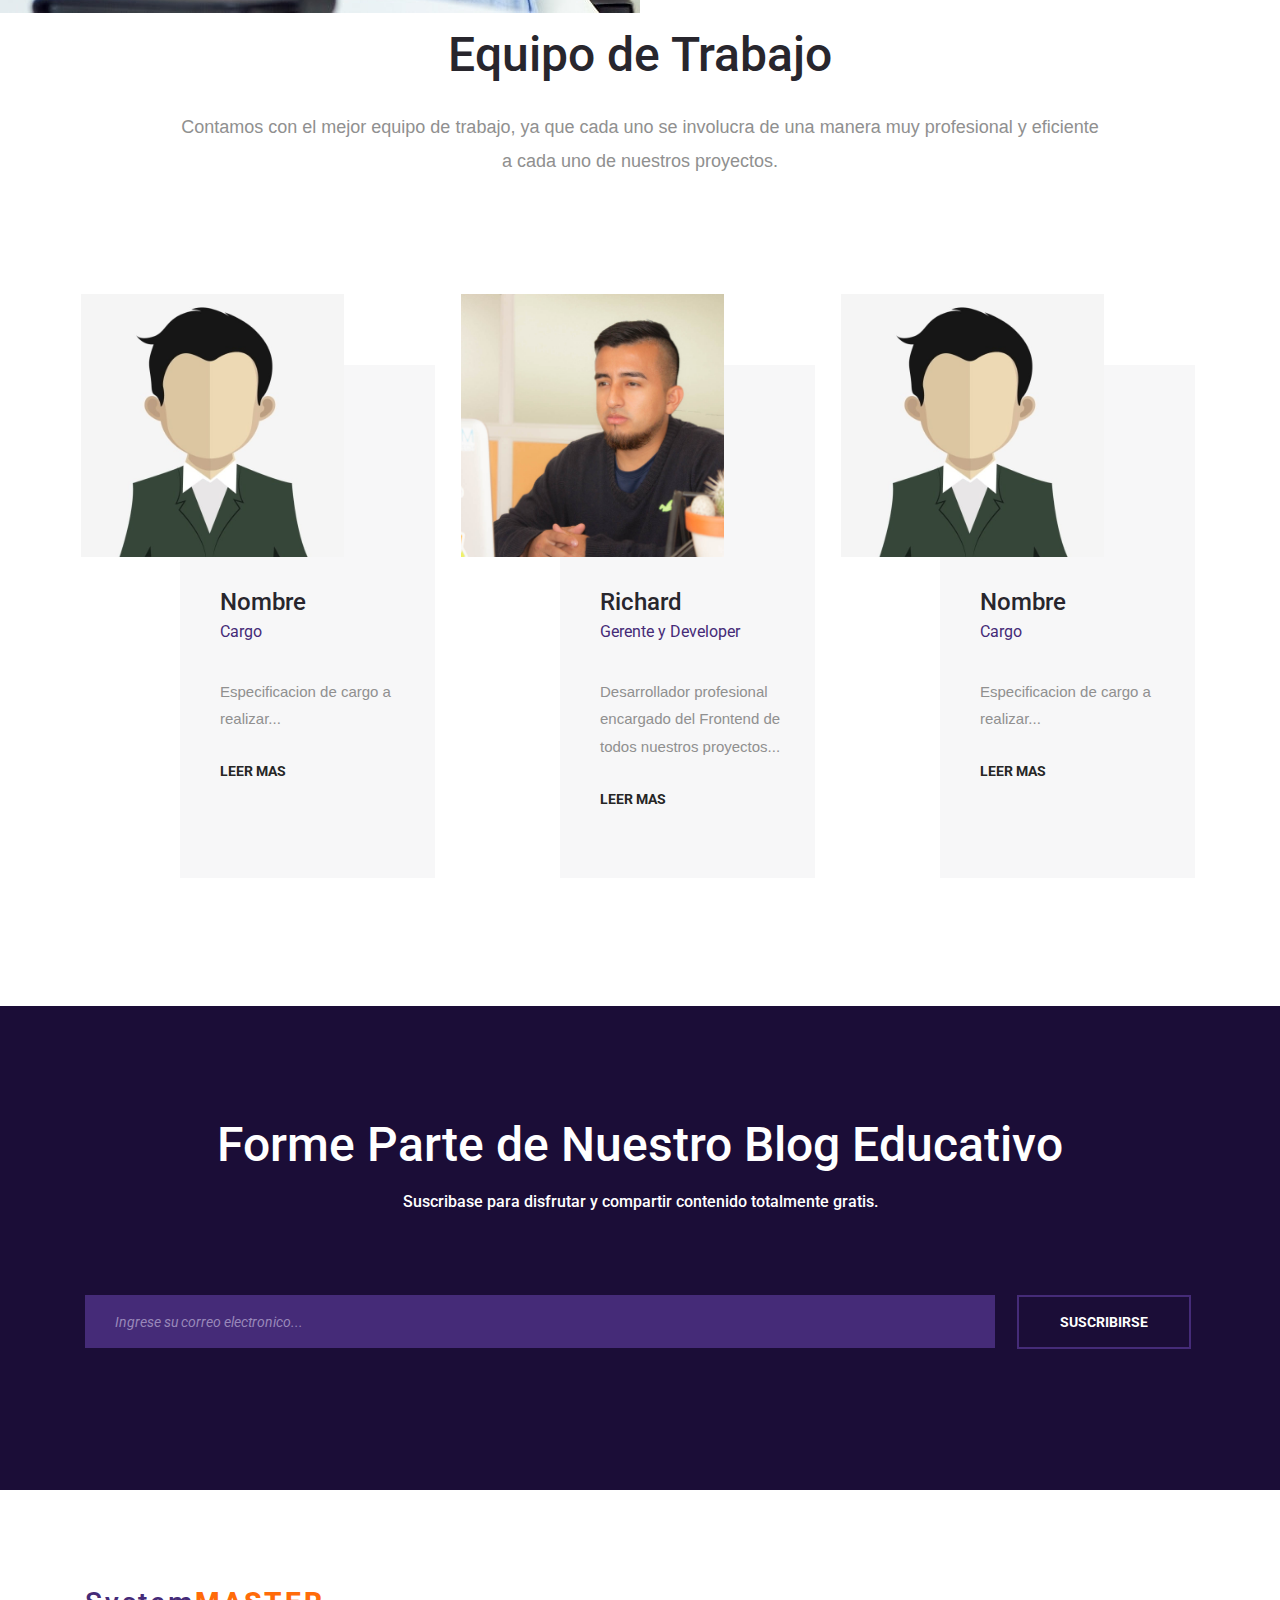
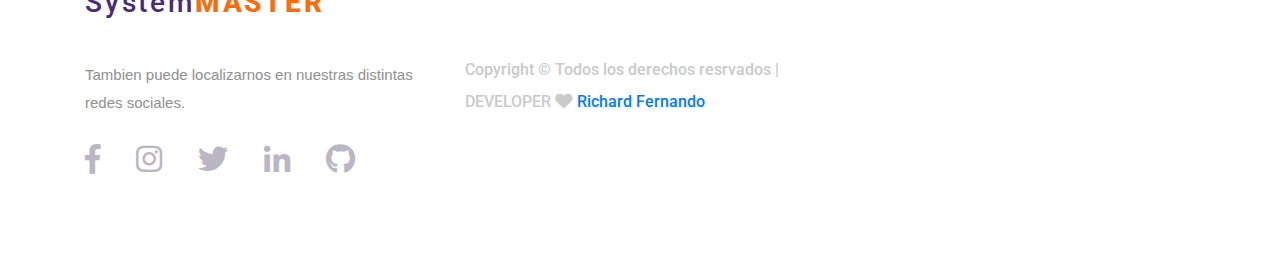
==== commit 1835bee8: "Banner" ====
--- a/about.html
+++ b/about.html
@@ -15,6 +15,9 @@
 <link rel="stylesheet" type="text/css" href="plugins/slick-1.8.0/slick.css">
 <link rel="stylesheet" type="text/css" href="css/about_styles.css">
 <link rel="stylesheet" type="text/css" href="css/about_responsive.css">
+<link
+	href="https://fonts.googleapis.com/css2?family=Roboto:ital,wght@0,100;0,300;0,400;0,500;0,700;0,900;1,100;1,300;1,400;1,500;1,700;1,900&display=swap"
+	rel="stylesheet">
 </head>
 
 <body>
@@ -48,30 +51,33 @@
 		
 	</header>
 
-	<!-- Menu -->
-
-	<div class="menu_container">
+<!-- Menu Movil -->
+
+<div class="menu_container" style="background-color: rgb(0, 0, 0);color: white;">
+	<!-- ID Particles.js -->
+	<div id="particles-js">
 		<div class="menu menu_mm text-right">
 			<div class="menu_close"><i class="far fa-times-circle trans_200"></i></div>
 			<ul class="menu_mm">
-				<li class="menu_mm"><a href="index.html">General</a></li>
-				<li class="menu_mm"><a href="portfolio.html">Mision/Vision</a></li>
-				<li class="menu_mm"><a href="services.html">Servicios</a></li>
-				<li class="menu_mm"><a href="contact.html">Contacto</a></li>
-				<li class="menu_mm active"><a href="about.html">Acerca de</a></li>
+				<li class="menu_mm"><a href="index.html" style="color: white;font-size: 25px;">General</a></li>
+				<li class="menu_mm"><a href="portfolio.html" style="color: white;font-size: 25px;">Mision/Vision</a>
+				</li>
+				<li class="menu_mm"><a href="services.html" style="color: white;font-size: 25px;">Servicios</a></li>
+				<li class="menu_mm"><a href="contact.html" style="color: white;font-size: 25px;">Contacto</a></li>
+				<li class="menu_mm active"><a href="about.html" style="color: white;font-size: 25px;">Acerca de</a></li>
 			</ul>
 		</div>
 	</div>
-
+</div>
 	<!-- Home -->
 
 	<div class="home">
 		<div class="home_background_container prlx_parent">
-			<div class="home_background prlx" style="background-image:url(images/banner.jpg)"></div>
+			<div class="home_background prlx" style="background-image:url(images/asus.jpg)"></div>
 		</div>
 		
 		<div class="home_title">
-			<h2>Detalles</h2>
+			<!-- <h2>Detalles</h2> -->
 			<div class="next_section_scroll">
 				<div class="next_section nav_links" data-scroll-to=".icon_boxes">
 					<i class="fas fa-chevron-down trans_200"></i>
@@ -335,6 +341,9 @@
 
 
 </div>
+	<!-- JS Particles.js -->
+	<script src="https://cdn.jsdelivr.net/npm/particles.js@2.0.0/particles.min.js"></script>
+	<script src="js/app.js"></script>
 
 <script src="js/jquery-3.2.1.min.js"></script>
 <script src="librerias/bootstrap4/popper.js"></script>
--- a/css/about_styles.css
+++ b/css/about_styles.css
@@ -35,7 +35,7 @@
 1. Fonts
 ***********/
 
-@import url('https://fonts.googleapis.com/css?family=Poppins:300,400,500,600,700,800,900|Roboto:300,400,500,700,900');
+/* @import url('https://fonts.googleapis.com/css?family=Poppins:300,400,500,600,700,800,900|Roboto:300,400,500,700,900'); */
 
 /*********************************
 2. Body and some general stuff
@@ -51,7 +51,7 @@
 }
 body
 {
-	font-family: 'Poppins', sans-serif;
+	font-family: 'Roboto', sans-serif;
 	font-size: 15px;
 	line-height: 2;
 	font-weight: 400;
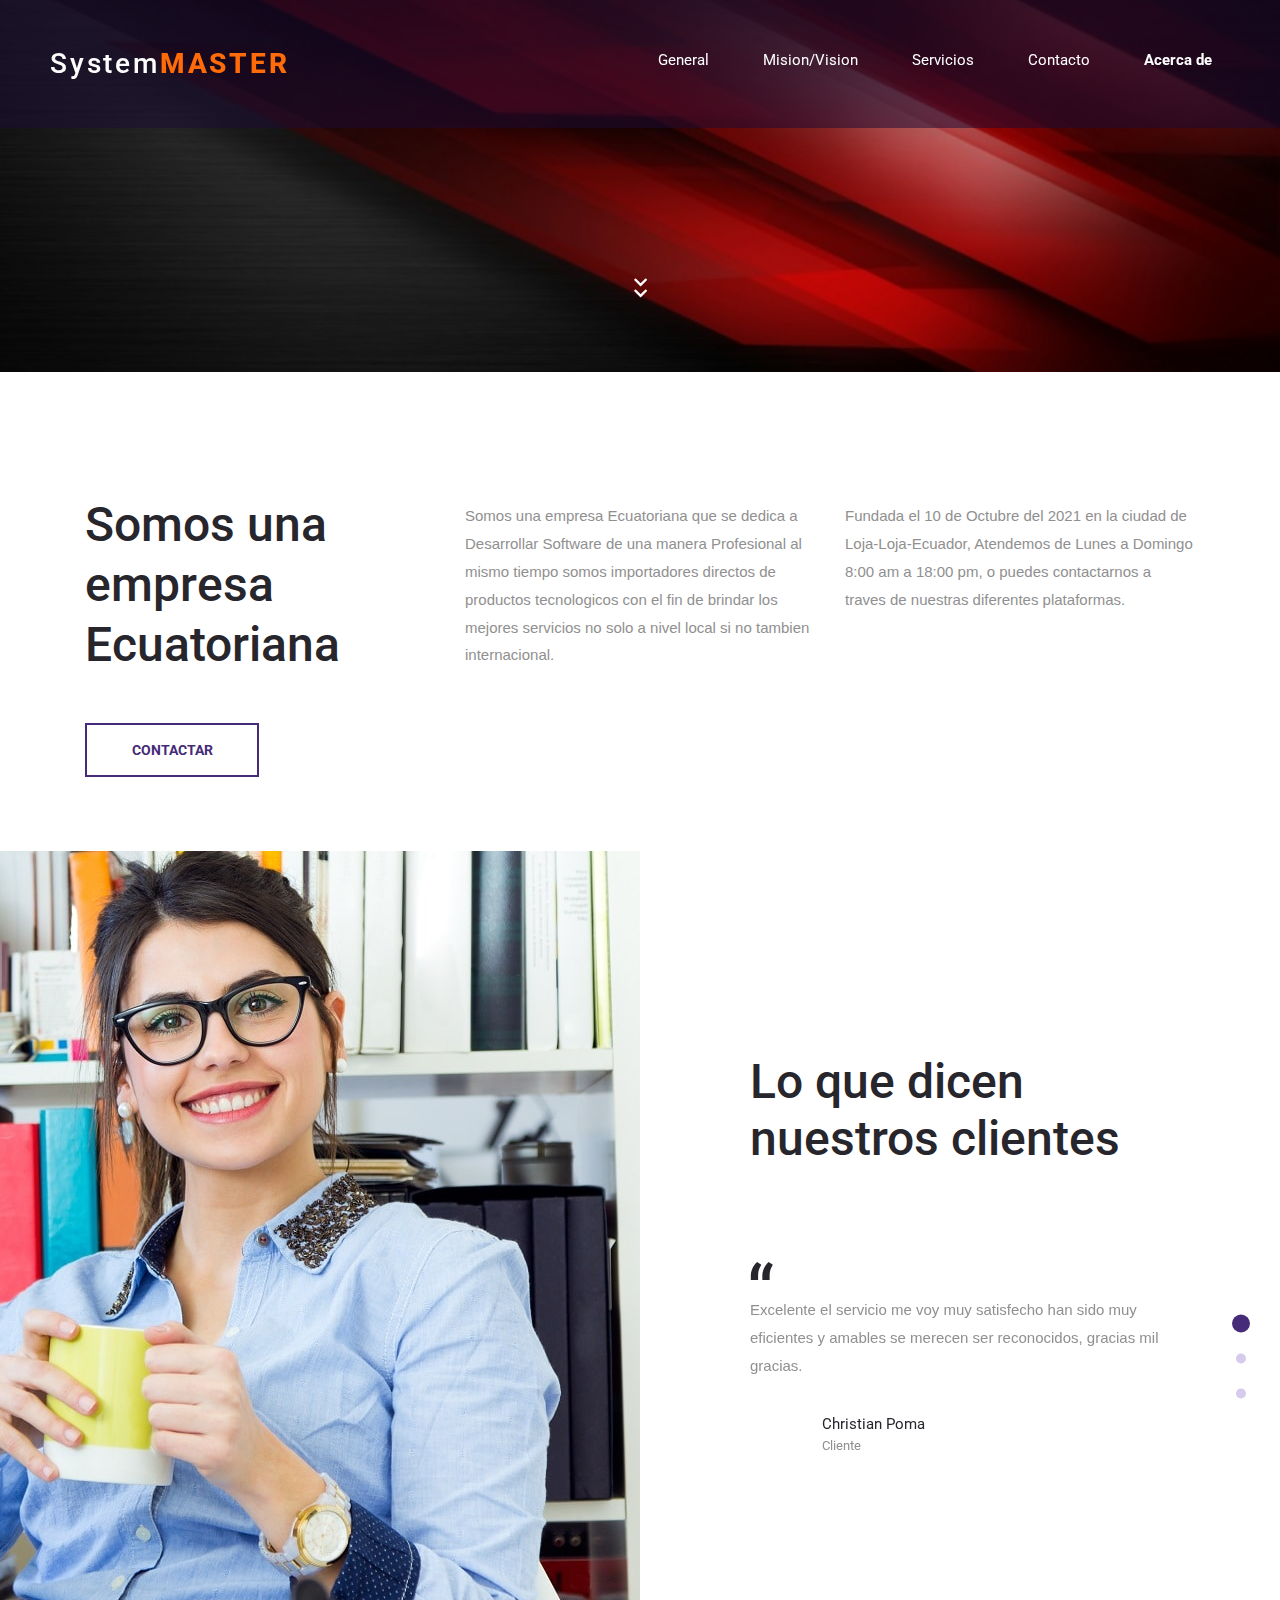
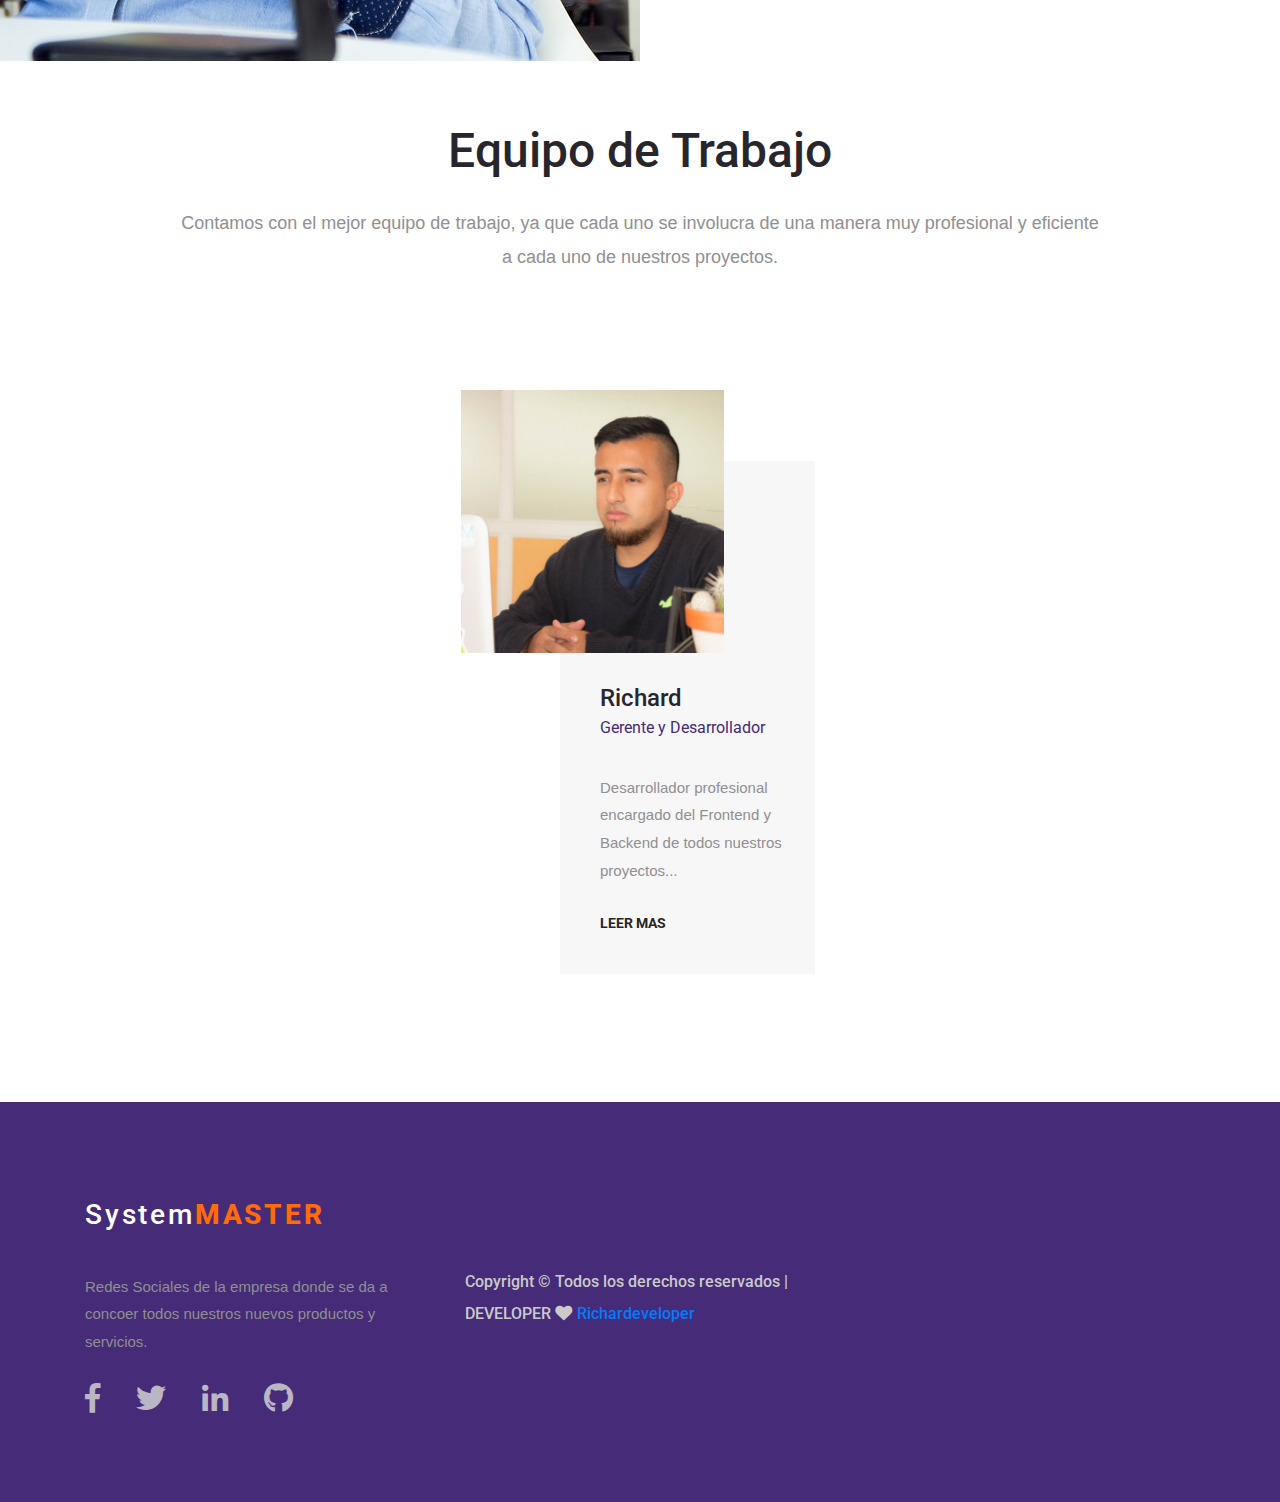
==== commit 21837033: "Reload" ====
--- a/about.html
+++ b/about.html
@@ -6,7 +6,7 @@
 <meta http-equiv="X-UA-Compatible" content="IE=edge">
 <meta name="description" content="SystemMaster">
 <meta name="viewport" content="width=device-width, initial-scale=1">
-<link rel="icon" type="image/png" href="images/iconoTitle.png" />
+<link rel="icon" type="image/png" href="images/logo.png">
 <link rel="stylesheet" type="text/css" href="librerias/bootstrap4/bootstrap.min.css">
 <link href="plugins/fontawesome-free-5.0.1/css/fontawesome-all.css" rel="stylesheet" type="text/css">
 <link rel="stylesheet" type="text/css" href="plugins/OwlCarousel2-2.2.1/owl.carousel.css">
@@ -142,7 +142,7 @@
 					
 					<!-- Testimonials Slider -->
 					<div class="v_slider_title">
-						<h1>Lo que dicen los clientes</h1>
+						<h1>Lo que dicen nuestros clientes</h1>
 					</div>
 
 					<div class="v_slider_container">
@@ -216,7 +216,7 @@
 			<div class="row">
 				
 				<!-- Team Item -->
-				<div class="col-xl-3 col-lg-4 offset-xl-1 team_col">
+				<div class="col-xl-3 col-lg-4 offset-xl-1 team_col teamHide">
 					<div class="team_container trans_200">
 						<div class="team_member_image"><img src="images/integrantefaltante.jpg" alt=""></div>
 						<div class="team_member_content">
@@ -234,15 +234,15 @@
 						<div class="team_member_image"><img src="images/GTECH.jpg" alt="Richard"></div>
 						<div class="team_member_content">
 							<div class="team_member_name">Richard</div>
-							<div class="team_member_title">Gerente y Developer</div>
-							<p>Desarrollador profesional encargado del Frontend de todos nuestros proyectos...</p>
-							<div class="team_member_link"><a href="https://blogrichardfernando.blogspot.com/p/blog-page.html" target="_blank">Leer Mas</a></div>
+							<div class="team_member_title">Gerente y Desarrollador</div>
+							<p>Desarrollador profesional encargado del Frontend y Backend de todos nuestros proyectos...</p>
+							<div class="team_member_link"><a href="https://richardev.netlify.app/" target="_blank">Leer Mas</a></div>
 						</div>
 					</div>
 				</div>
 				
 				<!-- Team Item -->
-				<div class="col-xl-3 col-lg-4 offset-xl-1 team_col">
+				<div class="col-xl-3 col-lg-4 offset-xl-1 team_col teamHide">
 					<div class="team_container trans_200">
 						<div class="team_member_image"><img src="images/integrantefaltante.jpg" alt=""></div>
 						<div class="team_member_content">
@@ -257,87 +257,62 @@
 		</div>
 	</div>
 
-
-	<!-- Newsletter -->
-
-	<div class="newsletter">
-		<div class="container">
-			<div class="row">
-				<div class="col text-lg-center text-left">
-					<div class="newsletter_content">
-
-						<!-- Newsletter Title -->
-						<div class="newsletter_title">
-							<h1>Forme Parte de Nuestro Blog Educativo</h1>
-							<span>Suscribase para disfrutar y compartir contenido totalmente gratis.</span>
-						</div>
-						
-						<!-- Newsletter Form -->
-						<div class="newsletter_form_container">
-							<form action="###">
-								<div class="input-group">
-									<input type="email" class="newsletter_email" placeholder="Ingrese su correo electronico..." required="required" data-error="Valid email address is required.">
-									<button id="newsletter_form_submit" type="submit" class="button newsletter_submit_button trans_200" value="Submit">
-										Suscribirse
-									</button>
-								</div>
-									
-							</form>
-						</div>
-
-					</div>
-				</div>
-			</div>
-		</div>
-	</div>
 	<!-- Footer -->
 
-	<footer class="footer">
-		<div class="container">
-			<div class="row">
-				
-				<div class="col-lg-4">
-
-					<!-- Footer Intro -->
-					<div class="footer_intro">
-
-						<!-- Logo -->
-						<div class="logo footer_logo">
-							<a href="#">System<span>Master</span></a>
-						</div>
-
-						<p>Tambien puede localizarnos en nuestras distintas redes sociales.</p>
-						
-						<!-- Social -->
-						<div class="footer_social">
-							<ul>
-								<li><a href="https://www.facebook.com/richard.jimenez.1800"><i class="fab fa-facebook-f"></i></a></li>
-								<li><a href="https://www.instagram.com/richard_f_j_/"><i class="fab fa-instagram"></i></a></li>
-								<li><a href="https://twitter.com/Richard6_10"><i class="fab fa-twitter"></i></a></li>
-								<li><a href="https://www.linkedin.com/in/richard-jimenez-5137491a5/"><i class="fab fa-linkedin-in"></i></a></li>
-								<li><a href="https://github.com/SystemMasterPro"><i class="fab fa-github"></i></a></li>
-							</ul>
-						</div>
-					</div>
-
+			<footer class="footer">
+				<div class="container">
+					<div class="row">
+			
+						<div class="col-lg-4">
+			
+							<!-- Footer Intro -->
+							<div class="footer_intro">
+			
+								<!-- Logo -->
+								<div class="logo footer_logo">
+									<a href="#">System<span>Master</span></a>
+								</div>
+			
+								<p>Redes Sociales de la empresa donde se da a concoer todos nuestros nuevos productos y servicios.
+								</p>
+			
+								<!-- Social -->
+								<div class="footer_social">
+									<ul>
+										<li><a href="https://www.facebook.com/richardfernando.jimenez/" target="_blank"><i
+													class="fab fa-facebook-f"></i></a></li>
+										<li><a href="https://twitter.com/Richard6_10" target="_blank"><i
+													class="fab fa-twitter"></i></a></li>
+										<li><a href="https://www.linkedin.com/in/richard-fernando-jim%C3%A9nez-%F0%9F%87%AA%F0%9F%87%A8-5137491a5/"
+												target="_blank"><i class="fab fa-linkedin-in"></i></a></li>
+										<li><a href="https://github.com/SystemMasterPro" target="_blank"><i
+													class="fab fa-github"></i></a></li>
+									</ul>
+								</div>
+							</div>
+			
 							<div class="row">
 								<div class="col">
 									<div class="footer_cr_2">
-										Copyright &copy; Todos los derechos resrvados | DEVELOPER <i class="fa fa-heart" aria-hidden="true"></i> <a href="###">Richard Fernando</a>
-									</div>
-								</div>
-							</div>
-				</div>
-				<div class="col-lg-4">				
-					<!-- Copyright -->
-					<div class="footer_cr">
-						Copyright &copy; Todos los derechos resrvados | DEVELOPER <i class="fa fa-heart" aria-hidden="true"></i> <a href="###">Richard Fernando</a>
-					</div>
-
-				</div>
-			</div>
-		</div>
-	</footer>
+										Copyright &copy; Todos los derechos reservados | DEVELOPER <i class="fa fa-heart"
+											aria-hidden="true"></i> <a href="https://richardev.netlify.app/"
+											target="_blank">Richardeveloper</a>
+									</div>
+								</div>
+							</div>
+						</div>
+						<div class="col-lg-4">
+							<!-- Copyright -->
+							<div class="footer_cr">
+								Copyright &copy; Todos los derechos reservados | DEVELOPER <i class="fa fa-heart"
+									aria-hidden="true"></i> <a href="https://richardev.netlify.app/"
+									target="_blank">Richardeveloper</a>
+							</div>
+			
+						</div>
+					</div>
+				</div>
+			</footer>
 
 
 </div>
--- a/css/about_styles.css
+++ b/css/about_styles.css
@@ -670,7 +670,7 @@
 
 .v_slider_section
 {
-	height: 604px;
+	height: 700px;
 }
 .v_slider_image
 {
@@ -894,6 +894,10 @@
 	color: #262626;
 }
 
+.teamHide{
+	visibility: hidden;
+}
+
 /*********************************
 8. Clients
 *********************************/
@@ -1018,6 +1022,7 @@
 {
 	padding-top: 99px;
 	padding-bottom: 82px;
+	background-color: #452b78;
 }
 .footer_logo
 {
@@ -1026,7 +1031,7 @@
 }
 .footer_logo a
 {
-	color: #452b78;
+	color: #ffffff;
 	line-height: 1;
 }
 .footer_intro p
